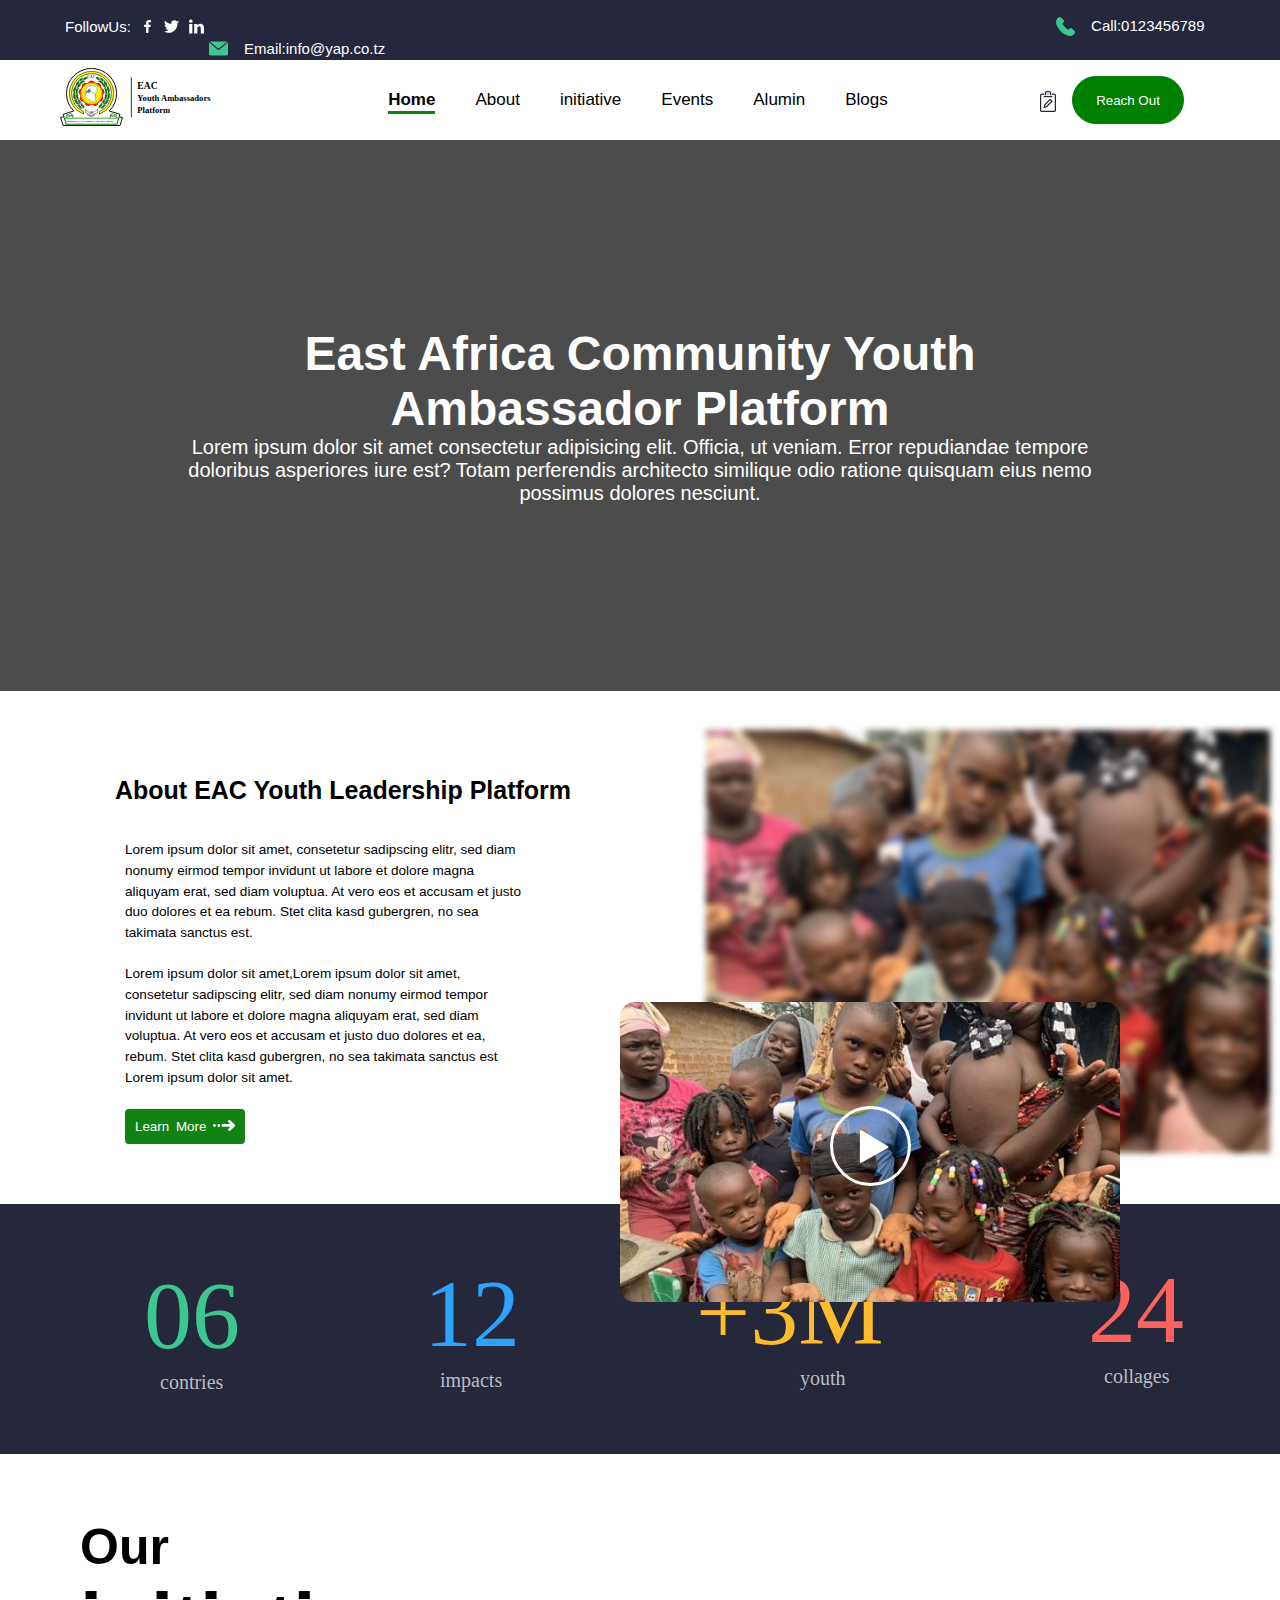
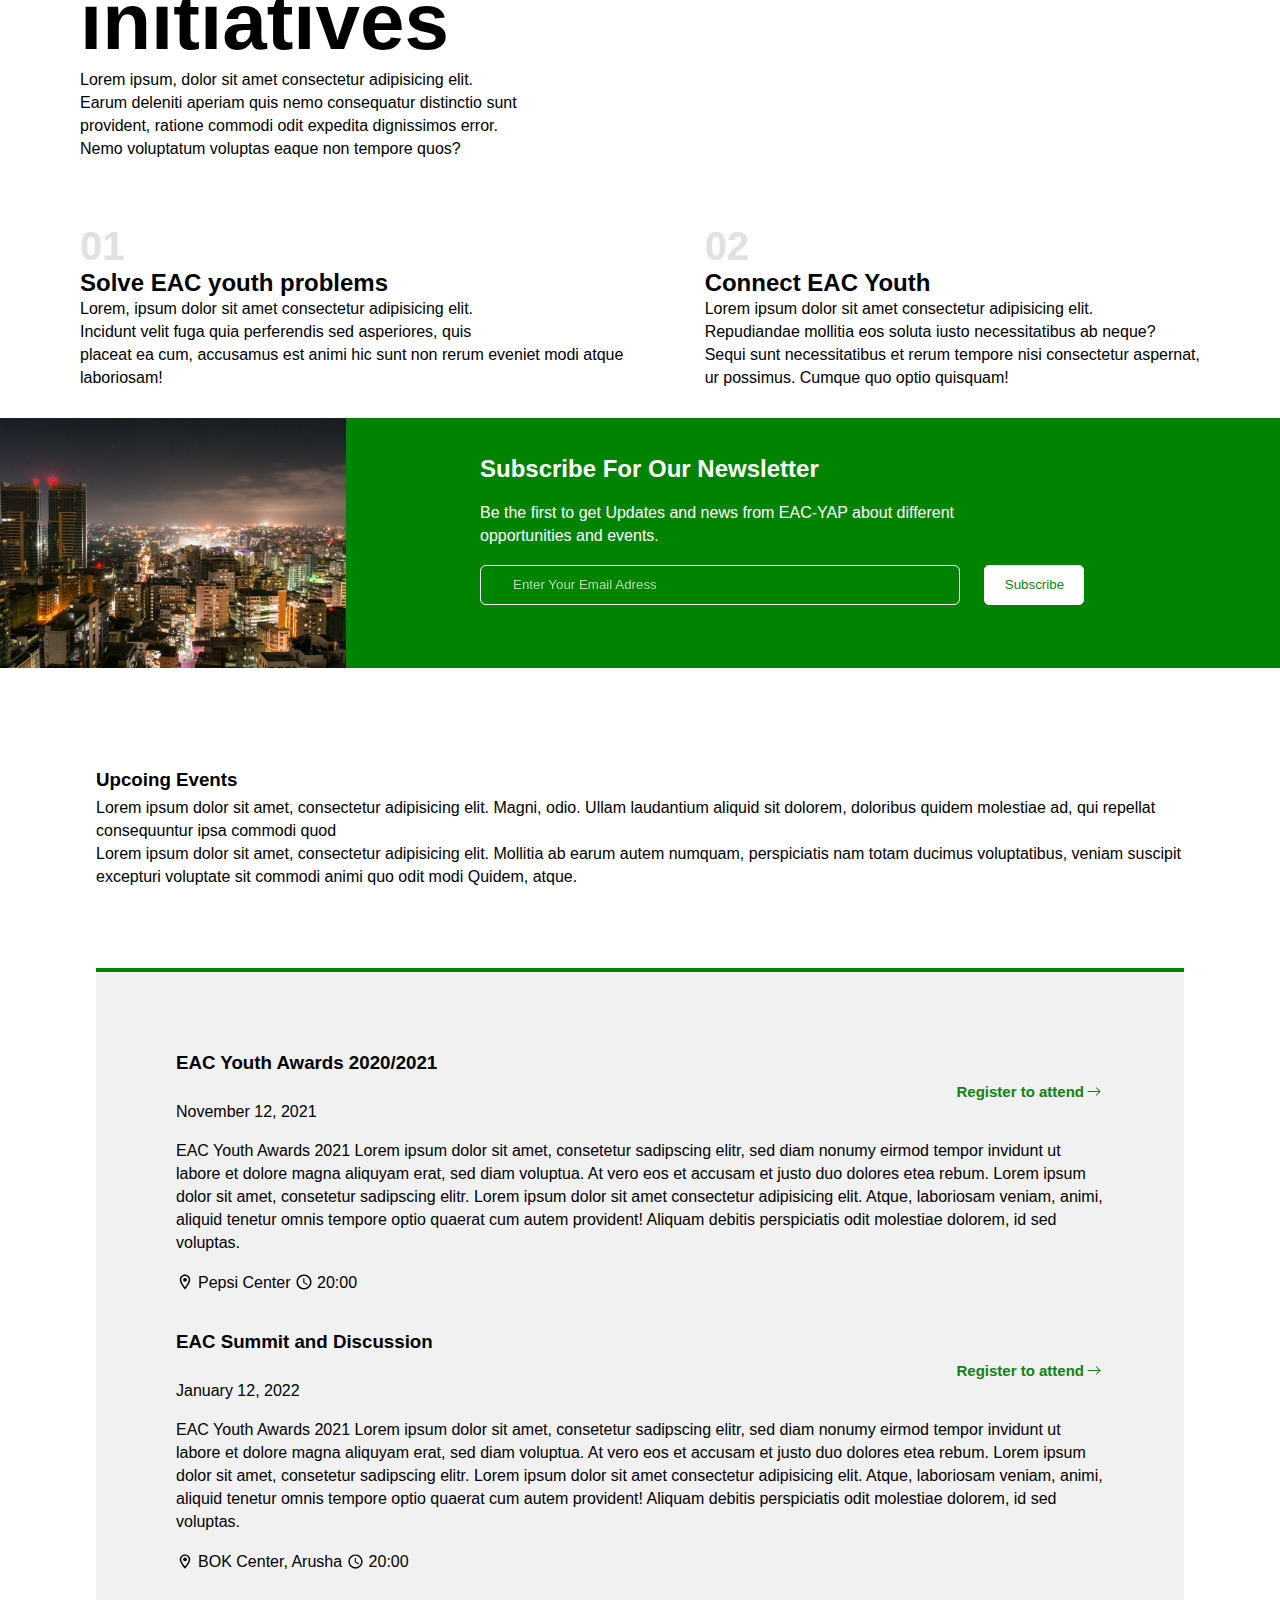
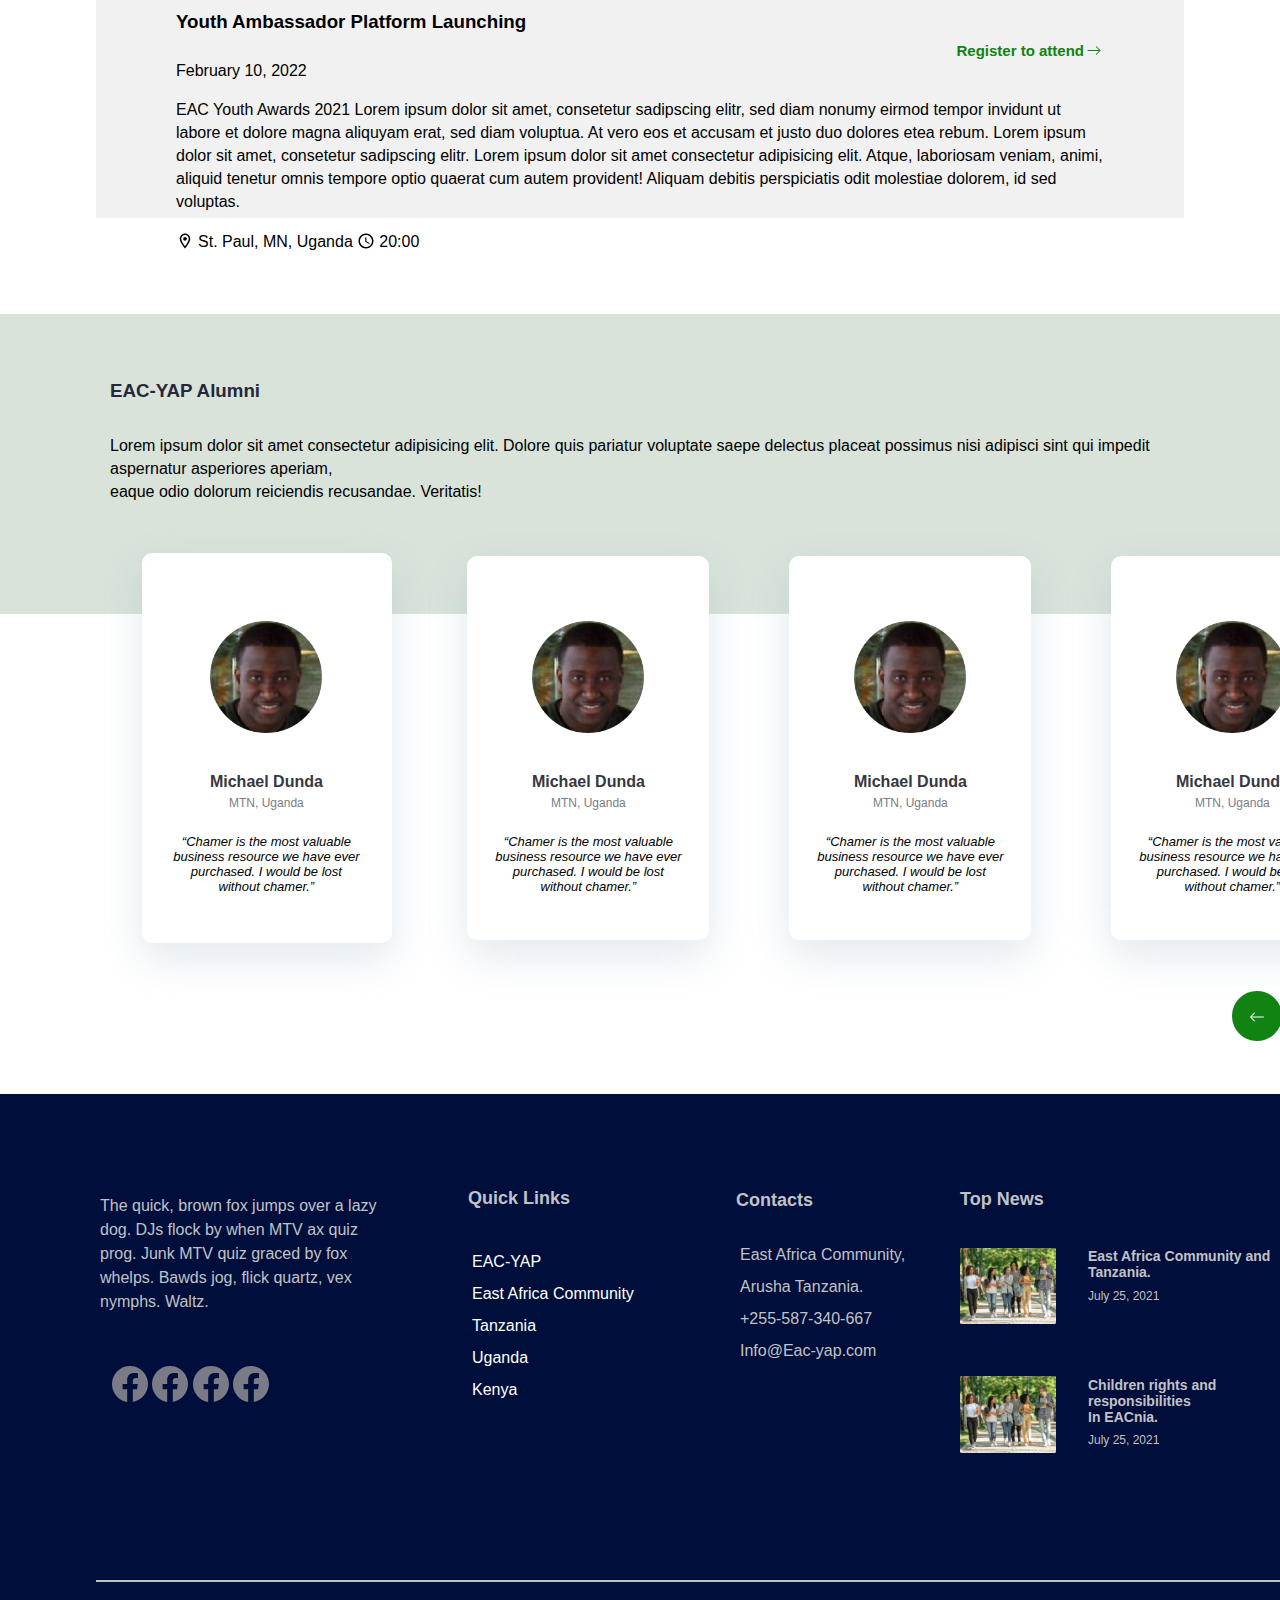
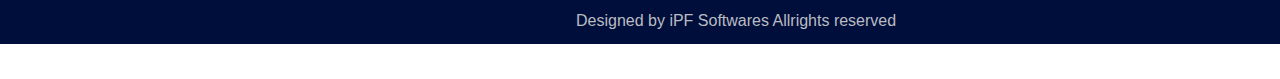
==== index.html @ 192b59fa "web feature updated" ====
<!DOCTYPE html>
<html lang="en">
<head>
    <meta charset="UTF-8">
    <meta http-equiv="X-UA-Compatible" content="IE=edge">
    <meta name="viewport" content="width=device-width, initial-scale=1.0">
    <link href="/YAP/reset.css">
    <link href="/YAP/utilities.css">
    <link rel="stylesheet" href="/index.css">
    <title>www.eac-yao.com</title>
</head>
<body>
    <section class="info-home">
    <nav class="top">
        <div class="top-info">
            <p class="topup" id="top1">FollowUs: <img src="/facebook-app-symbol.svg" class="fb" alt="facebookicon"> <img src="/Twitter copy 2.svg" class="icon" alt="twittericon"> <img src="/Linkedin copy 2.svg" class="icon"></p>
            <p class="topup" id="top"><img class="callicon" src="/Path 5.svg" alt="callicon">  Call:0123456789</p>
            <p class="topup" id="top2"><img class="emailicon" src="/Group 163066.svg" alt="emailicon"> Email:info@yap.co.tz</p>
        </div>
    </nav>
    <nav id="navbar">
        <div class="nav-logo"><a href="#logo"><img src="/logo.svg" class="hiddenlogo"></a></div>
        <ul class="hiddenmenu">
            <li id="lis" class="active100"><a href="#home">Home</a></li>
            <li id="lis"><a href="#about">About</a></li>
            <li id="lis"><a href="#initiative">initiative</a></li>
            <li id="lis"><a href="#Events">Events</a></li>
            <li id="lis"><a href="#aumin">Alumin</a></li>
            <li id="lis"><a href="#blogs">Blogs</a></li>
        </ul>
    </nav>
    <nav class="topnav">
            <a href="#logo"><img src="/logo.svg" class="logo"></a>
            <ul class="menu">
                <li id="li" class="active"><a href="#home">Home</a></li>
                <li id="li"><a href="#about">About</a></li>
                <li id="li"><a href="#initiative">initiative</a></li>
                <li id="li"><a href="#Events">Events</a></li>
                <li id="li"><a href="#aumin">Alumin</a></li>
                <li id="li"><a href="#blogs">Blogs</a></li>
            </ul>
        <div class="bookmark"><img class="booking" src="/bookmark.svg"><button type="button">Reach Out</button> </div>
    </nav> 
    <div class="header">
        <div class="banner">
            <div class="heading">
                <h2>East Africa Community Youth Ambassador Platform</h2>
                <p> Lorem ipsum dolor sit amet consectetur adipisicing elit. Officia, ut veniam. Error repudiandae tempore <br>doloribus asperiores iure est? Totam perferendis architecto similique odio ratione quisquam eius nemo possimus dolores nesciunt.</p>
            </div>
        </div>
    </div>
    <div class="picture">
       <div class="aboutpic"> <img  src="/famm.jpg"></div>
        <div class="videoimg">
            <div class="playicon"><img src="/play.svg"></div>
        </div>
    </div>
    <nav class="aboot">
        <h3>About EAC Youth Leadership Platform</h3>
        <p>Lorem ipsum dolor sit amet, consetetur sadipscing elitr, sed diam <br>
            nonumy eirmod tempor invidunt ut labore et dolore magna<br> 
            aliquyam erat, sed diam voluptua. At vero eos et accusam et justo <br>
            duo dolores et ea rebum. Stet clita kasd gubergren, no sea<br> 
            takimata sanctus est.</p> 
        <p>Lorem ipsum dolor sit amet,Lorem ipsum dolor sit amet,<br> 
            consetetur sadipscing elitr, sed diam nonumy eirmod tempor<br> 
            invidunt ut labore et dolore magna aliquyam erat, sed diam<br> 
            voluptua. At vero eos et accusam et justo duo dolores et ea,<br> 
            rebum. Stet clita kasd gubergren, no sea takimata sanctus est<br> 
            Lorem ipsum dolor sit amet.</p>
            <button class="learnbtn">Learn More <img  src="/next.svg" class="nextbtn"></button>
    </nav>
    <div class="middlednav"> 
        <div class="contentTab">
            <div class="content">
                <div class="content1">06
                <p>contries</p></div>
            </div>
                <div class="content">
                    <div class="content2">12
                    <p>impacts</p></div>
                </div>
                <div class="content">
                    <div class="content3">+3M
                    <p>youth</p></div>
                </div>
                <div class="content">
                    <div class="content4">24
                    <p>collages</p></div>
                </div>
        </div>
    </div>
    <div class="our-initiative">
        <div class="tittle">
            <h3>Our</h3>
            <h4>initiatives</h4>
            <p>Lorem ipsum, dolor sit amet consectetur adipisicing elit.<br> Earum deleniti aperiam quis nemo consequatur distinctio sunt<br> provident, ratione commodi odit expedita dignissimos error.<br> Nemo voluptatum voluptas eaque non tempore quos?</p>
        </div>
        <div class="type1">
            <h4>02</h4>
            <h5>Connect EAC Youth</h5>
            <p>Lorem ipsum dolor sit amet consectetur adipisicing elit.<br> Repudiandae mollitia eos soluta iusto necessitatibus ab neque?<br> Sequi sunt necessitatibus et rerum tempore nisi consectetur aspernat,<br>ur possimus. Cumque quo optio quisquam!</p>
        </div>
        <div class="type2">
            <h4>01</h4>
            <h5>Solve EAC youth problems</h5>
            <p>Lorem, ipsum dolor sit amet consectetur adipisicing elit.<br> Incidunt velit fuga quia perferendis sed asperiores, quis<br> placeat ea cum, accusamus est animi hic sunt non rerum eveniet modi atque<br> laboriosam!</p>
        </div>
    </div>
    <div class="sub">
        <div class="subimg">
            <img src="/city.png">
        </div>
        <div class="mainsub">
            <h2>Subscribe For Our Newsletter</h2><br>
            <p>Be the first to get Updates and news from EAC-YAP about different<br> opportunities and events.</p><br>
            <input type="text" placeholder="Enter Your Email Adress" style="color: white;" name="Email"></a>
            <button type="submit" placeholder="Subscribe">Subscribe</button>
        </div>
    </div>
    <div class="container">
        <div class="upcoming">
            <h3>Upcoing Events</h3>
            <p>Lorem ipsum dolor sit amet, consectetur adipisicing elit. Magni, odio. Ullam laudantium aliquid sit dolorem, doloribus quidem molestiae ad, qui repellat consequuntur ipsa commodi quod  <br> Lorem ipsum dolor sit amet, consectetur adipisicing elit. Mollitia ab earum autem numquam, perspiciatis nam totam ducimus voluptatibus, veniam suscipit excepturi voluptate sit commodi animi quo odit modi Quidem, atque. </p>
        </div>
        <div class="events">
            <div class="eventlist">
                <div class="list1">
                    <h3>EAC Youth Awards 2020/2021</h3>
                    <h2>Register to attend<svg id="next" xmlns="http://www.w3.org/2000/svg" width="20" height="15" fill="currentColor" class="bi bi-arrow-right" viewBox="0 0 16 16">
                        <path fill-rule="evenodd" d="M1 8a.5.5 0 0 1 .5-.5h11.793l-3.147-3.146a.5.5 0 0 1 .708-.708l4 4a.5.5 0 0 1 0 .708l-4 4a.5.5 0 0 1-.708-.708L13.293 8.5H1.5A.5.5 0 0 1 1 8z"/>
                      </svg></h2>
                    <p>November 12, 2021</p>
                    <p>EAC Youth Awards 2021 Lorem ipsum dolor sit amet, consetetur sadipscing elitr, sed diam nonumy eirmod tempor invidunt ut labore et dolore magna aliquyam erat, sed diam voluptua. At vero eos et accusam et justo duo dolores etea rebum. Lorem ipsum dolor sit amet, consetetur sadipscing elitr.
                        Lorem ipsum dolor sit amet consectetur adipisicing elit. Atque, laboriosam veniam, animi, aliquid tenetur omnis tempore optio quaerat cum autem provident! Aliquam debitis perspiciatis odit molestiae dolorem, id sed voluptas.
                    </p>
                    <div class="place">
                        <img src="/location.svg">  Pepsi Center <img src="/time.svg">  20:00
                </div>
             </div>
                    <div class="list1">
                        <h3>EAC Summit and Discussion</h3>
                        <h2>Register to attend<svg id="next" xmlns="http://www.w3.org/2000/svg" width="20" height="15" fill="currentColor" class="bi bi-arrow-right" viewBox="0 0 16 16">
                            <path fill-rule="evenodd" d="M1 8a.5.5 0 0 1 .5-.5h11.793l-3.147-3.146a.5.5 0 0 1 .708-.708l4 4a.5.5 0 0 1 0 .708l-4 4a.5.5 0 0 1-.708-.708L13.293 8.5H1.5A.5.5 0 0 1 1 8z"/>
                        </svg></h2>
                        <p>January 12, 2022</p>
                        <p>EAC Youth Awards 2021 Lorem ipsum dolor sit amet, consetetur sadipscing elitr, sed diam nonumy eirmod tempor invidunt ut labore et dolore magna aliquyam erat, sed diam voluptua. At vero eos et accusam et justo duo dolores etea rebum. Lorem ipsum dolor sit amet, consetetur sadipscing elitr.
                            Lorem ipsum dolor sit amet consectetur adipisicing elit. Atque, laboriosam veniam, animi, aliquid tenetur omnis tempore optio quaerat cum autem provident! Aliquam debitis perspiciatis odit molestiae dolorem, id sed voluptas.
                        </p>
                        <div class="place">
                            <img src="/location.svg">  BOK Center, Arusha <img src="/time.svg">  20:00
                    </div>
                </div>
                <div class="list1">
                    <h3>Youth Ambassador Platform Launching </h3>
                    <h2>Register to attend<svg id="next" xmlns="http://www.w3.org/2000/svg" width="20" height="15" fill="currentColor" class="bi bi-arrow-right" viewBox="0 0 16 16">
                        <path fill-rule="evenodd" d="M1 8a.5.5 0 0 1 .5-.5h11.793l-3.147-3.146a.5.5 0 0 1 .708-.708l4 4a.5.5 0 0 1 0 .708l-4 4a.5.5 0 0 1-.708-.708L13.293 8.5H1.5A.5.5 0 0 1 1 8z"/>
                      </svg></h2>
                    <p>February 10, 2022</p>
                    <p>EAC Youth Awards 2021 Lorem ipsum dolor sit amet, consetetur sadipscing elitr, sed diam nonumy eirmod tempor invidunt ut labore et dolore magna aliquyam erat, sed diam voluptua. At vero eos et accusam et justo duo dolores etea rebum. Lorem ipsum dolor sit amet, consetetur sadipscing elitr.
                        Lorem ipsum dolor sit amet consectetur adipisicing elit. Atque, laboriosam veniam, animi, aliquid tenetur omnis tempore optio quaerat cum autem provident! Aliquam debitis perspiciatis odit molestiae dolorem, id sed voluptas.
                    </p>
                    <div class="place">
                        <img src="/location.svg">  St. Paul, MN, Uganda <img src="/time.svg">  20:00
                </div>
             </div>
            </div>
        </div>
    </div>
    <div class="alumni">
        <div class="alumindel">
            <h3>EAC-YAP Alumni</h3>
            <p>Lorem ipsum dolor sit amet consectetur adipisicing elit. Dolore quis pariatur voluptate saepe delectus placeat possimus nisi adipisci sint qui impedit aspernatur asperiores aperiam,<br> eaque odio dolorum reiciendis recusandae. Veritatis!</p>
        </div>
        <div class="alumnicont">
            <div class="contact">
                <div class="contact1">
                    <img src="/Mask@2x.png">
                    <h2>Michael Dunda</h2>
                    <h1>MTN, Uganda</h1>
                    <p>“Chamer is the most valuable<br> business resource we have ever<br> purchased. I would be lost<br> without chamer.” </p>
                </div>
                <div class="contact2">
                    <img src="/Mask@2x.png">
                    <h2>Michael Dunda</h2>
                    <h1>MTN, Uganda</h1>
                    <p>“Chamer is the most valuable<br> business resource we have ever<br> purchased. I would be lost<br> without chamer.” </p>
                </div>
                <div class="contact3">
                    <img src="/Mask@2x.png">
                    <h2>Michael Dunda</h2>
                    <h1>MTN, Uganda</h1>
                    <p>“Chamer is the most valuable<br> business resource we have ever<br> purchased. I would be lost<br> without chamer.” </p>
                </div>
                <div class="contact3">
                    <img src="/Mask@2x.png">
                    <h2>Michael Dunda</h2>
                    <h1>MTN, Uganda</h1>
                    <p>“Chamer is the most valuable<br> business resource we have ever<br> purchased. I would be lost<br> without chamer.” </p>
                </div>
            </div>
            <div class="otherpage"> <svg id="arrow" xmlns="http://www.w3.org/2000/svg" width="20" height="15" fill="white" class="bi bi-arrow-right" viewBox="0 0 16 16">
                <path fill-rule="evenodd" d="M1 8a.5.5 0 0 1 .5-.5h11.793l-3.147-3.146a.5.5 0 0 1 .708-.708l4 4a.5.5 0 0 1 0 .708l-4 4a.5.5 0 0 1-.708-.708L13.293 8.5H1.5A.5.5 0 0 1 1 8z"/>
              </svg> </div>
            <div class="otherpage1"><svg id="arrow" xmlns="http://www.w3.org/2000/svg" width="20" height="16" fill="white" class="bi bi-arrow-left" viewBox="0 0 16 16">
                <path fill-rule="evenodd" d="M15 8a.5.5 0 0 0-.5-.5H2.707l3.147-3.146a.5.5 0 1 0-.708-.708l-4 4a.5.5 0 0 0 0 .708l4 4a.5.5 0 0 0 .708-.708L2.707 8.5H14.5A.5.5 0 0 0 15 8z"/>
              </svg></div>
        </div>
    </div>
    <div class="footer">
        <p>The quick, brown fox jumps over a lazy<br> dog. DJs flock by when MTV ax quiz<br> prog. Junk MTV quiz graced by fox<br> whelps. Bawds jog, flick quartz, vex<br> nymphs. Waltz.</p>
            <div id="fbicon"> 
                <svg xmlns="http://www.w3.org/2000/svg" width="36" height="36" fill="#7B7B88" class="bi bi-facebook" viewBox="0 0 16 16">
                    <path d="M16 8.049c0-4.446-3.582-8.05-8-8.05C3.58 0-.002 3.603-.002 8.05c0 4.017 2.926 7.347 6.75 7.951v-5.625h-2.03V8.05H6.75V6.275c0-2.017 1.195-3.131 3.022-3.131.876 0 1.791.157 1.791.157v1.98h-1.009c-.993 0-1.303.621-1.303 1.258v1.51h2.218l-.354 2.326H9.25V16c3.824-.604 6.75-3.934 6.75-7.951z"/>
                </svg>  
                <svg xmlns="http://www.w3.org/2000/svg" width="36" height="36" fill="#7B7B88" class="bi bi-facebook" viewBox="0 0 16 16">
                    <path d="M16 8.049c0-4.446-3.582-8.05-8-8.05C3.58 0-.002 3.603-.002 8.05c0 4.017 2.926 7.347 6.75 7.951v-5.625h-2.03V8.05H6.75V6.275c0-2.017 1.195-3.131 3.022-3.131.876 0 1.791.157 1.791.157v1.98h-1.009c-.993 0-1.303.621-1.303 1.258v1.51h2.218l-.354 2.326H9.25V16c3.824-.604 6.75-3.934 6.75-7.951z"/>
                </svg>   
                <svg xmlns="http://www.w3.org/2000/svg" width="36" height="36" fill="#7B7B88" class="bi bi-facebook" viewBox="0 0 16 16">
                    <path d="M16 8.049c0-4.446-3.582-8.05-8-8.05C3.58 0-.002 3.603-.002 8.05c0 4.017 2.926 7.347 6.75 7.951v-5.625h-2.03V8.05H6.75V6.275c0-2.017 1.195-3.131 3.022-3.131.876 0 1.791.157 1.791.157v1.98h-1.009c-.993 0-1.303.621-1.303 1.258v1.51h2.218l-.354 2.326H9.25V16c3.824-.604 6.75-3.934 6.75-7.951z"/>
                </svg>   
                <svg xmlns="http://www.w3.org/2000/svg" width="36" height="36" fill="#7B7B88" class="bi bi-facebook" viewBox="0 0 16 16">
                    <path d="M16 8.049c0-4.446-3.582-8.05-8-8.05C3.58 0-.002 3.603-.002 8.05c0 4.017 2.926 7.347 6.75 7.951v-5.625h-2.03V8.05H6.75V6.275c0-2.017 1.195-3.131 3.022-3.131.876 0 1.791.157 1.791.157v1.98h-1.009c-.993 0-1.303.621-1.303 1.258v1.51h2.218l-.354 2.326H9.25V16c3.824-.604 6.75-3.934 6.75-7.951z"/>
                </svg>
          </div>
          <div class="links">
              <p>Quick Links</p>
                <ul class="quicklinks">
                    <li class="tanet"><a href="#EAC">EAC-YAP</a></li>
                    <li class="tanet"><a href="#EastAfrica">East Africa Community</a></li>
                    <li class="tanet"><a href="#tanzania">Tanzania</a></li>
                    <li class="tanet"><a href="#uganga">Uganda</a></li>
                    <li class="tanet"><a href="#kenya">Kenya</a></li>
                </ul>
          </div>
          <div class="contactsinfo">
              <h2>Contacts</h2>
              <p>East Africa Community, <br>Arusha Tanzania.<br>
                +255-587-340-667<br>Info@Eac-yap.com</p>
          </div>
          <div class="news">
              <h1>Top News</h1>
              <img class="img1" src="/groupppl.png">
              <h2>East Africa Community and<br> Tanzania.</h2>
              <p>July 25, 2021</p>
                <img class="img2" src="/groupppl.png">
              <h4>Children rights and responsibilities<br> In EACnia.</h4>
              <h6>July 25, 2021</h6>
          </div>
    </div>
</section>
<footer>
    <div class="End-Footer">
        <p>Designed by iPF Softwares Allrights reserved</p>
    </div>
</footer>
<script>
    // When the user scrolls down 20px from the top of the document, slide down the navbar
    window.onscroll = function() {scrollFunction()};
    
    function scrollFunction() {
      if (document.body.scrollTop > 20 || document.documentElement.scrollTop > 20) {
        document.getElementById("navbar").style.top = "0";
      } else {
        document.getElementById("navbar").style.top = "-100px";
      }
    }
    </script>
</body>
</html>
---- index.css ----
*{
    margin: 0;
    padding: 0;
    box-sizing: border-box;
}
nav.top{
    color: #fefeff;
    width: 100%;
    height: 60px;
    top: auto;
    left: auto;
    opacity: 1;
    border: 1px solid #25273B;
    background-color: hsl(235, 23%, 19%);
    padding-top:1rem;
    position:relative;
}
.topup {
    position: relative;
    display: inline-flex;
    padding-left: 4rem;
}
.callicon{
    position: relative;
    padding-right: 1rem;
}
.emailicon{
    position: relative;
    padding-right: 1rem;
}
p#top{
    position: relative;
    padding-left: 42rem;
    left: 11rem;
    font-size: 15px;
    font-family: "Open-sans" , sans-serif;
}
p#top1{
    font-family: "Open-sans" , sans-serif;
   font-size: 15px;
   bottom: 4px;
}
p#top2{
    padding-left: 13rem;
    font-family: "Open-sans" , sans-serif;
    font-size: 15px;
}
.fb{
    position: relative;
    margin-left: 10px;
    width: 13px;
}
.icon{
    position: relative;
    margin-left: 10px;
    width: 15px;
}
.bookmark{
    float: right;
    position: relative;
    padding-right:4rem;
    bottom: 1.5rem;
}
.booking{
    position: relative;
    width: 16px;
    right: 3rem;
    top: 0.8rem;
}
.bookmark button{
    background-color: green;
    border: 1px solid green;
    width: 7rem;
    height: 3rem;
    position: relative;
    border-radius: 5rem;
    color: white;
    top:5px;
    right: 2rem;
}
.topnav{
    background-color: #ffffff;
    color: #333;
    overflow: hidden;
    width: 100%;
    height: 80px;
    position: relative ;
}
#li {
    display: inline;
    margin: 10px;
}
.menu {
    text-align: center;
    word-spacing: 1rem;
    padding-right: 14rem;
    height: 5px;
    margin-top: 30px;
}
.topnav a{
    color: black;
    text-decoration: none;
    font-size: 17px;
    font-family: "Open-sans" , sans-serif;
    position: relative;
}
.active{
    position: relative;
    display: inline-block;
    color: #25273B;
    opacity: 100%;
    font-weight: bolder;
}
.active :hover{
    color: #0f8114;
}
.active::after{
    content: "";
    position: absolute;
    left: 0;
    bottom: -6px;
    width: 100%;
    height: 3px;
   background-color: #0f8114;
}
.famphoto h1{
    text-align: center;
    font-weight: 700;
    color: white;
    padding-top: 10rem;
    font-size: 3rem;
    margin-top: 0px;
    font-family: "Open-sans" , sans-serif;
}
.famphoto p{
    text-align: center;
    color: white;
    font-size: 20px;
    font-family: "Open-sans" , sans-serif;
}
.logo
{
    width: 220px;
    float: left;
    padding-left: 60px;
    margin-top: 8px;
}
.aboot {
    width: 50%;
    padding: 50px;
    margin-left: 65px;
    background-color: #ffffff;
    font-family:"Open-sans", sans-serif;
    font-weight: lighter;
}
.aboot h3{
    font-size: 25px;
    line-height: 5rem;
}
.aboot p{
    font-size: 13.6px;
    padding: 10px;
    line-height: 1.3rem;
}
.picture{
    margin: 10px;
}
.aboutpic{
    position: relative;
    filter: blur(8px);
    -webkit-filter: blur(3px);
    background-repeat: no-repeat;
    padding-top: 1.9rem;
    float: right;
}
.videoimg{
    background-image: url(/famm.jpg);
    background-size: cover;
    background-color: #033C04 0% 0% no-repeat padding-box;
    border-radius: 15px;
    opacity: 1;
    width: 500px;
    height: 300px;
    position: absolute;
    left: 68%;
    top: 128%;
    z-index: 10;
    transform: translate(-50%, -50%);
}
.playicon{
    z-index: 10;
    text-align: center;
    padding-top: 6.5rem;
    opacity: 3;
}
.learnbtn{
    background-color: #108312;
    border-radius: 4px;     
    color: white;
    border: 10px solid #108312;
    word-spacing: 0.2rem;
    margin: 10px;
}
.nextbtn{
    font-size:10px;
}
.header{
    background-image: url("/background.jpg");
    background-size: cover;
    background-position: center;
    background-repeat: no-repeat;
    height: 550px;
}
.banner{
    opacity: 1;
    padding: 136px ;
    background: rgb(0 0 0 / 70%)
}
.heading{
    text-align: center;
    font-family: "Open-sans", sans-serif;
    opacity: 1;
    margin: 50px;
}
.heading h2{
    font-size: 3rem;
    color: #ffffff;
}
.heading p{
    font-size: 20px;
    color: #ffffff;
}
.middlednav{
    width: 100%;
    height: 250px;
    background-color: #25273B;
}
.contentTab{
    display: inline;
}
.content{
    display: inline;
    position: relative;
    overflow: hidden;
    text-overflow: ellipsis;
    white-space: nowrap;
}
.content1 {
    font-size: 6rem;
    display: inline;
    padding-left: 9rem;
    padding-top: 50rem;  
    color: #3CC790;
    position: relative;
    top: 3.5rem;
}
.content1 p{
    font-size: 20px;
    padding-left:10rem;
    color: #BABCC2;
}
.content2 {
    width: auto;
    padding-left: 26.5rem;
    font-size: 6rem;
    color: #2EA3FC;
    position: relative;
    bottom: 5rem;
}
.content2 p{
    color: #BABCC2;
    font-size: 20px;
    padding-left: 1rem;
}
.content3 {
    bottom: 13.5rem;
    padding-left: 43.5rem;
    font-size: 6rem;
    color: #FEBC2C;
    position: relative;
}
.content3 p {
    color: #BABCC2;
    font-size: 20px;
    padding-left: 6.5rem;
}
.content4{
    color: #FC635D;
    padding-left: 68rem;
    font-size: 6rem;
    position: relative;
    bottom: 22rem;
}
.content4 p{
    color: #BABCC2;
    font-size: 20px;
    padding-left: 1rem;
}
.our-initiative{
    padding-top: 4rem;
    width: 100%;
    height: 500px;
    background-color: #ffffff;
}
.tittle{
    font-family: "Open-sana", sans-serif;
    padding-left: 5rem;
}
.tittle h3{
    font-size: 50px;
}
.tittle p{
    padding: 0;
    margin: 0;
    padding-top: 0rem;
    line-height: 23px;
}
.tittle h4{
    font-size: 5rem;
}
.type1{
    font-family: "Open-sans",sans-serif;
    float: right;
    padding-right: 5rem;
    padding-top: 4rem;
}
.type1 p{
    line-height: 23px;
}
.type1 h4{
    font-size: 2.5rem;
    color: #E1E1E1;
}
.type1 h5{
    font-weight: bolder;
    font-size: 1.5rem;
}
.type2{
    padding-left: 5rem;
    font-family: "Open-sans",sans-serif;
    padding-top: 2rem;
    padding-bottom: 2rem;
}
.type2 p{
    line-height: 23px;
}
.type2 h4{
    font-size: 2.5rem;
    padding-top: 2rem;
    color: #E1E1E1;
}
.type2 h5{
    font-weight: bolder;
    font-size: 1.5rem;
}
.sub{
    margin-top: 4rem;
    width: 100%;
    height: 250px;
    background-color: #008300;
}
.subimg{
    background-position: left;
    background-repeat: no-repeat;
    background-size: cover;
    height: 05px;
}
.subimg img{
    height: 250px;
}
.mainsub{
    padding-top: 2rem;
    padding-left: 30rem;
    font-family: "Open-sans" ,sans-serif;
    color: white;
}
.mainsub input{
    height: 40px;
    width: 480px;
    border:1px solid white;
    border-radius: 6px;
    color: white;
    background-color: transparent;
    text-decoration: white;
    padding-left: 2rem;
}
.mainsub button{
    height: 40px;
    width: 100px;
    bottom: 10px;
    color:#108312;
    background-color: white;
    border: 0.1px solid white;
    border-radius: 5px;
    margin-left: 20px;
}
.mainsub p{
    line-height: 23px;
}
::placeholder{
    color:white;
    opacity: 0.7;
}
.container{
    margin: 6rem;
    font-family: "open-sans", sans-serif ;
}
.upcoming h3{
    line-height: 2rem;
}
.upcoming p{
    line-height: 23px;
}
.events{
    height: 850px;
    background-color: #F1F1F1;
    margin-top: 5rem;
    border-top:4px solid #008300;
    font-family: "open-sans", sans-serif ;
}
.eventlist{
    margin: 5rem;
}
.list1{
    margin-top: 2.5rem;
    padding: 0;
}
.list1 h3{
    padding-bottom:0.5rem ;
}
.list1 h2{
    color:#108312;
    text-align: right;
    font-weight: 10px;
    font-size: 15px;
}
.list1 p{
    padding-bottom: 1rem;
    line-height: 23px;
}
.place{
    font-family: "open-sans", sans-serif ;
}
.place img{
    width: 1.1rem;
    top:0.2rem;
    position: relative;
}
#next{
    position: relative;
    top: 2px;
}
.alumni{
    width: 100%;
    height: 300px;
    background-color: #4d7a4e36;
    font-family: "Open-sans", sans-serif;
}
.alumindel{
    padding: 50px;
}
.alumindel h3{
    padding-left: 60px;
    color: #25273B;
    padding-top: 1rem;
    padding-bottom: 2rem;
}
.alumindel p{
    padding-left: 60px;
    line-height: 23px;
}
.alumnicont{
    margin-left: 6.9rem;
    position: relative;
    display: inline;
}
.contact{
    position: relative;
    display: inline-flex;
    border: 3px solid #ffffff;
    width: 250px;
    height: 390px;
    margin-left: 2rem;
    background-color: #ffffff;
    box-shadow: #333;
    background: var(--unnamed-color-ffffff) 0% 0% no-repeat padding-box;
    background: #FFFFFF 0% 0% no-repeat padding-box;
    box-shadow: 0px 16px 40px #7090B033;
    border-radius: 10px;opacity: 1;
}

.contact1 img{
    position: relative;
    width: 7rem;
    margin: 65px;
}
.contact1 h2{
    position: relative;
    font-size: 16px;
    text-align: center;
    bottom: 29px;
    color: #373742;
}
.contact1 h1{
    position: relative;
    font-size: 12px;
    text-align: center;
    bottom: 1.5rem;
    font-weight: lighter;
    color: #7B7B88;
}
.contact1 p{
    position: relative;
    font-style: italic;
    font-size: 13px;
    text-align: center;
}
.contact2 img{
    position: relative;
    width: 7rem;
    margin: 65px;
}
.contact2{
    background: var(--unnamed-color-ffffff) 0% 0% no-repeat padding-box;
    background: #FFFFFF 0% 0% no-repeat padding-box;
    box-shadow: 0px 16px 40px #7090B033;
    border-radius: 10px;opacity: 1;
    margin-left: 5rem;
}
.contact2 h2{
    position: relative;
    font-size: 16px;
    text-align: center;
    bottom: 29px;
    color: #373742;
}
.contact2 h1{
    position: relative;
    font-size: 12px;
    text-align: center;
    bottom: 1.5rem;
    font-weight: lighter;
    color: #7B7B88;
}
.contact2 p{
    position: relative;
    font-style: italic;
    font-size: 13px;
    text-align: center;
}
.contact3{
    background: var(--unnamed-color-ffffff) 0% 0% no-repeat padding-box;
    background: #FFFFFF 0% 0% no-repeat padding-box;
    box-shadow: 0px 16px 40px #7090B033;
    border-radius: 10px;opacity: 1;
    margin-left: 5rem;
}
.contact3 img{
    position: relative;
    width: 7rem;
    margin: 65px;
}
.contact3 h2{
    position: relative;
    font-size: 16px;
    text-align: center;
    bottom: 29px;
    color: #373742;
}
.contact3 h1{
    position: relative;
    font-size: 12px;
    text-align: center;
    bottom: 1.5rem;
    font-weight: lighter;
    color: #7B7B88;
}
.contact3 p{
    position: relative;
    font-style: italic;
    font-size: 13px;
    text-align: center;
}
.contact4{
    background: var(--unnamed-color-ffffff) 0% 0% no-repeat padding-box;
    background: #FFFFFF 0% 0% no-repeat padding-box;
    box-shadow: 0px 16px 40px #7090B033;
    border-radius: 10px;opacity: 1;
    margin-left: 5rem;
}
.contact4 img{
    position: relative;
    width: 7rem;
    margin: 65px;
}
.contact4 h2{
    position: relative;
    font-size: 16px;
    text-align: center;
    bottom: 29px;
    color: #373742;
}
.contact4 h1{
    position: relative;
    font-size: 12px;
    text-align: center;
    bottom: 1.5rem;
    font-weight: lighter;
    color: #7B7B88;
}
.contact3 p{
    position: relative;
    font-style: italic;
    font-size: 13px;
    text-align: center;
}
.otherpage{
    margin: auto;
    padding: auto;
    position: relative;
    border-radius: 50%;
    border: 25px solid #108312;
    width: 10px;
    height: 10px;
    margin-top: 3rem;
    margin-left: 81rem;
}
#arrow {
    position: relative;
    right: 10px;
    bottom: 7px;
}
.otherpage1{
    position: relative;
    border-radius: 50%;
    border: 25px solid #108312;
    width: 10px;
    height: 10px;
    bottom: 3.1rem;
    margin-left: 77rem;
}
.footer{
    position: relative;
    width: 100%;
    height: 550px;
    background-color:#000E3B;
    color: #C1C2C5;
    top: 30rem;
    font-family: "Open-sans" , sans-serif;
}
.footer p{
    padding: 100px;
    line-height: 1.5rem;
}
.fbicon{
    position: relative;
    border-radius: 50%;
    border: 25px solid #C1C2C5;
    width: 10px;
    height: 10px;
}
#fbicon {
    position: relative;
    margin-left: 7rem;
    bottom: 3rem;
}
.links{
    position: relative;
    padding-left: 23rem;
    bottom: 23rem;
}
.links p{
    font-weight: bolder;
    font-size: 18px;
}
.quicklinks{
    position: relative;
    padding-left: 6.5rem;
    bottom: 4rem;
    line-height: 2rem;
    text-decoration: none;
    color: white;
    list-style: none;
}
.quicklinks a{
    text-decoration: none;
    color: white;
}
.contactsinfo{
    position: relative;
    padding-left: 40rem;
    bottom: 0;
    bottom: 40.5rem;
}
.contactsinfo h2{
    position: relative;
    padding-left: 6rem;
    font-size: 18px;
}
.contactsinfo p{
    position: relative;
    line-height: 2rem;
    bottom: 4.5rem;
}
.news{
    position: relative;
    bottom: 63rem;
    padding-left: 60rem;
}
.news h2{
    position: relative;
    font-weight: bold;
    font-size: 14px;
    padding-left: 8rem;
    bottom: 2rem;
}
.news h1{
    position: relative;
    font-size: 18px;
    top:10px;
}
.news p{
    position: relative;
    padding-left: 8rem;
    bottom: 8rem;
    font-size: 12px;
}
.news h4{
    position: relative;
    bottom: 15rem;
    padding-left: 8rem;
    font-size: 14px;
}
.news h6{
    position: relative;
    bottom: 14.5rem;
    padding-left: 8rem;
    font-weight: lighter;
    font-size: 12px;
}
.img1 {
    position: relative;
    width: 6rem;
    top: 3rem;
}
.img2{
    position: relative;
    width: 6rem;
    bottom: 10rem;
}
.End-Footer{
    margin-top: 28rem;
    position: relative;
    color: #BABCC2;
    font-family: "Open sans",sans-serif;
}
.End-Footer p{
    position: relative;
    margin-left: 36rem;
}
.End-Footer::before{
    content: "";
    position: absolute;
    bottom: 3rem;
    width: 80rem;
    height: 2px;
    margin-left: 6rem;
   background-color: #C1C2C5;
}

#navbar {
    background-color: #ffffff;
    position: fixed;
    top: -100px;
    width: 100%;
    height: 70px;
    transition: top 0.3s;
    padding: 4px;
    font-family: "work sans", sans-serif;
  }

  #navbar ul{
    position: relative;
    text-align: right;
    margin-right: 3rem;
    bottom: 2.7rem;
  }
  
  #navbar a {
    position: relative;
    display: inline-flex;
    text-decoration: none;
    font-size: 17px;
    color: black;
  }

  #lis {
    display: inline;
    padding-right: 1.5rem;
}
  .hiddenlogo{
    position: relative;
    width: 220px;
    padding-left: 60px;
}
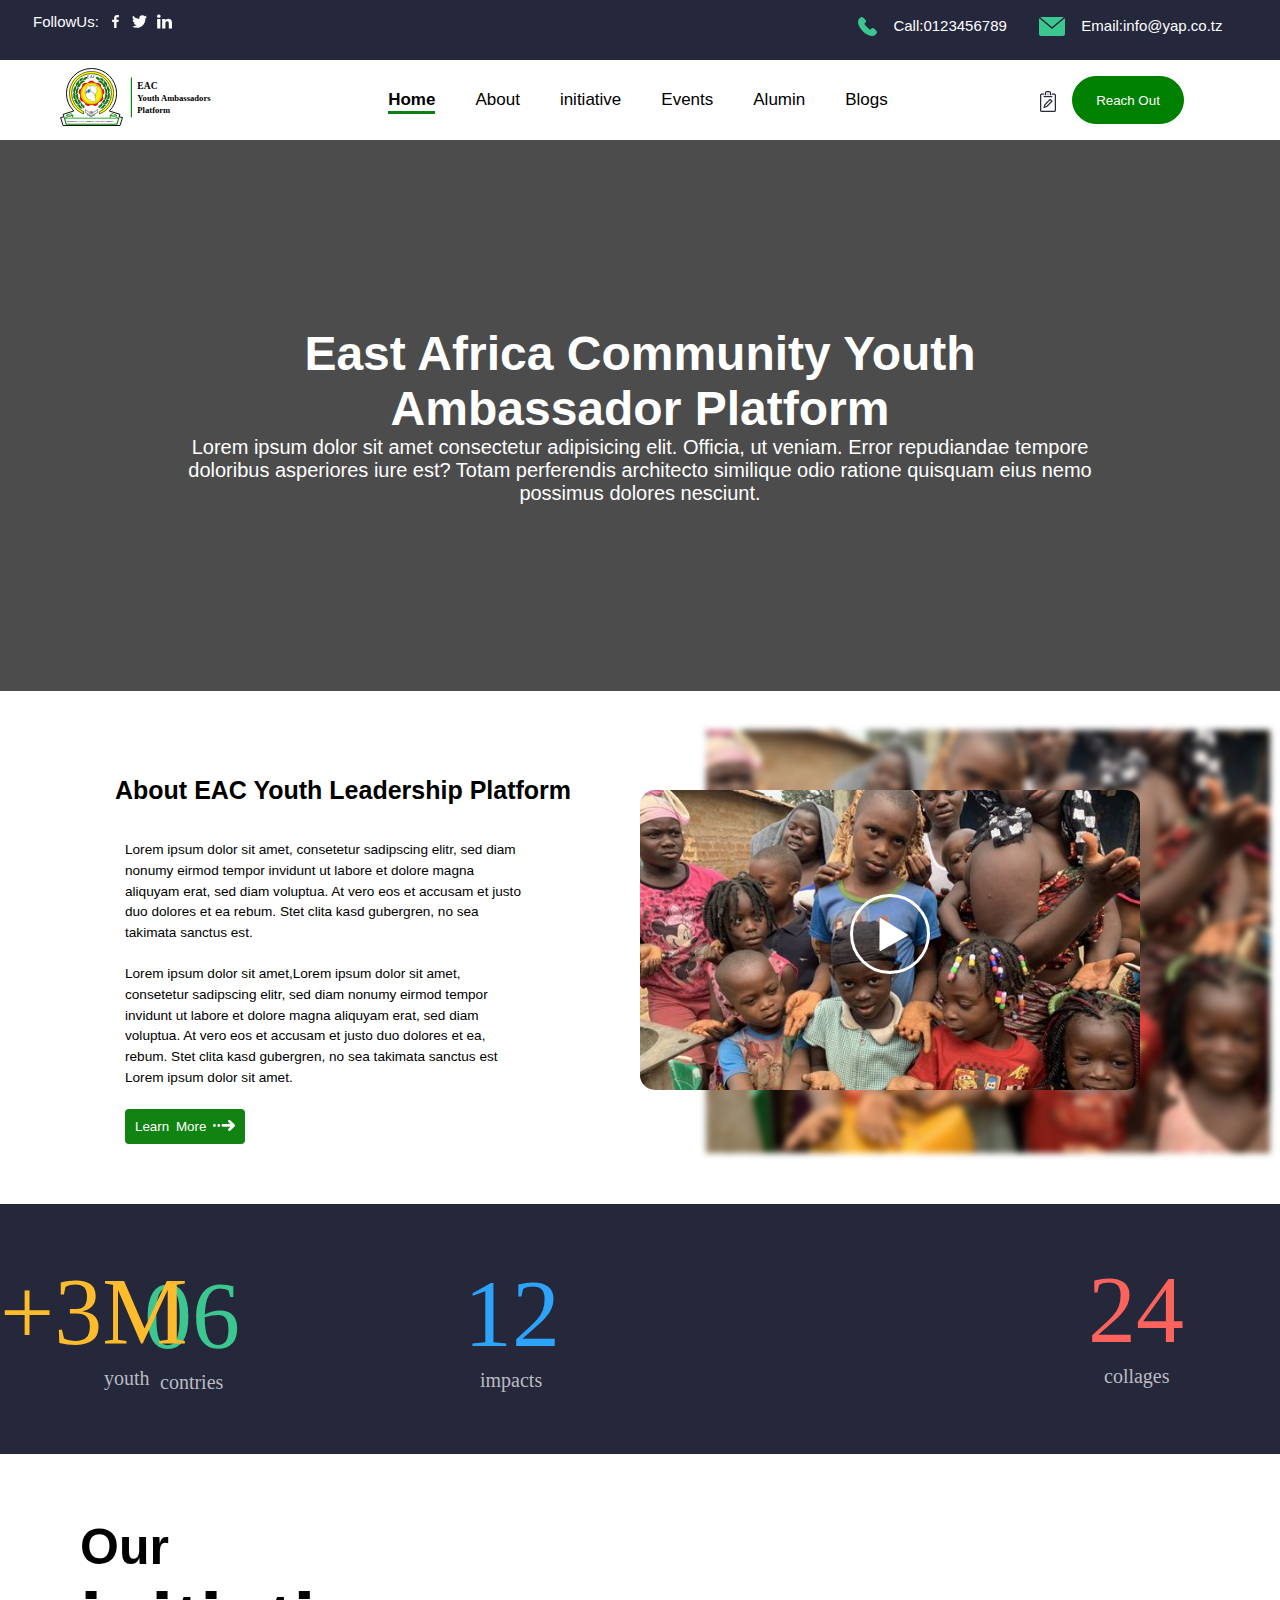
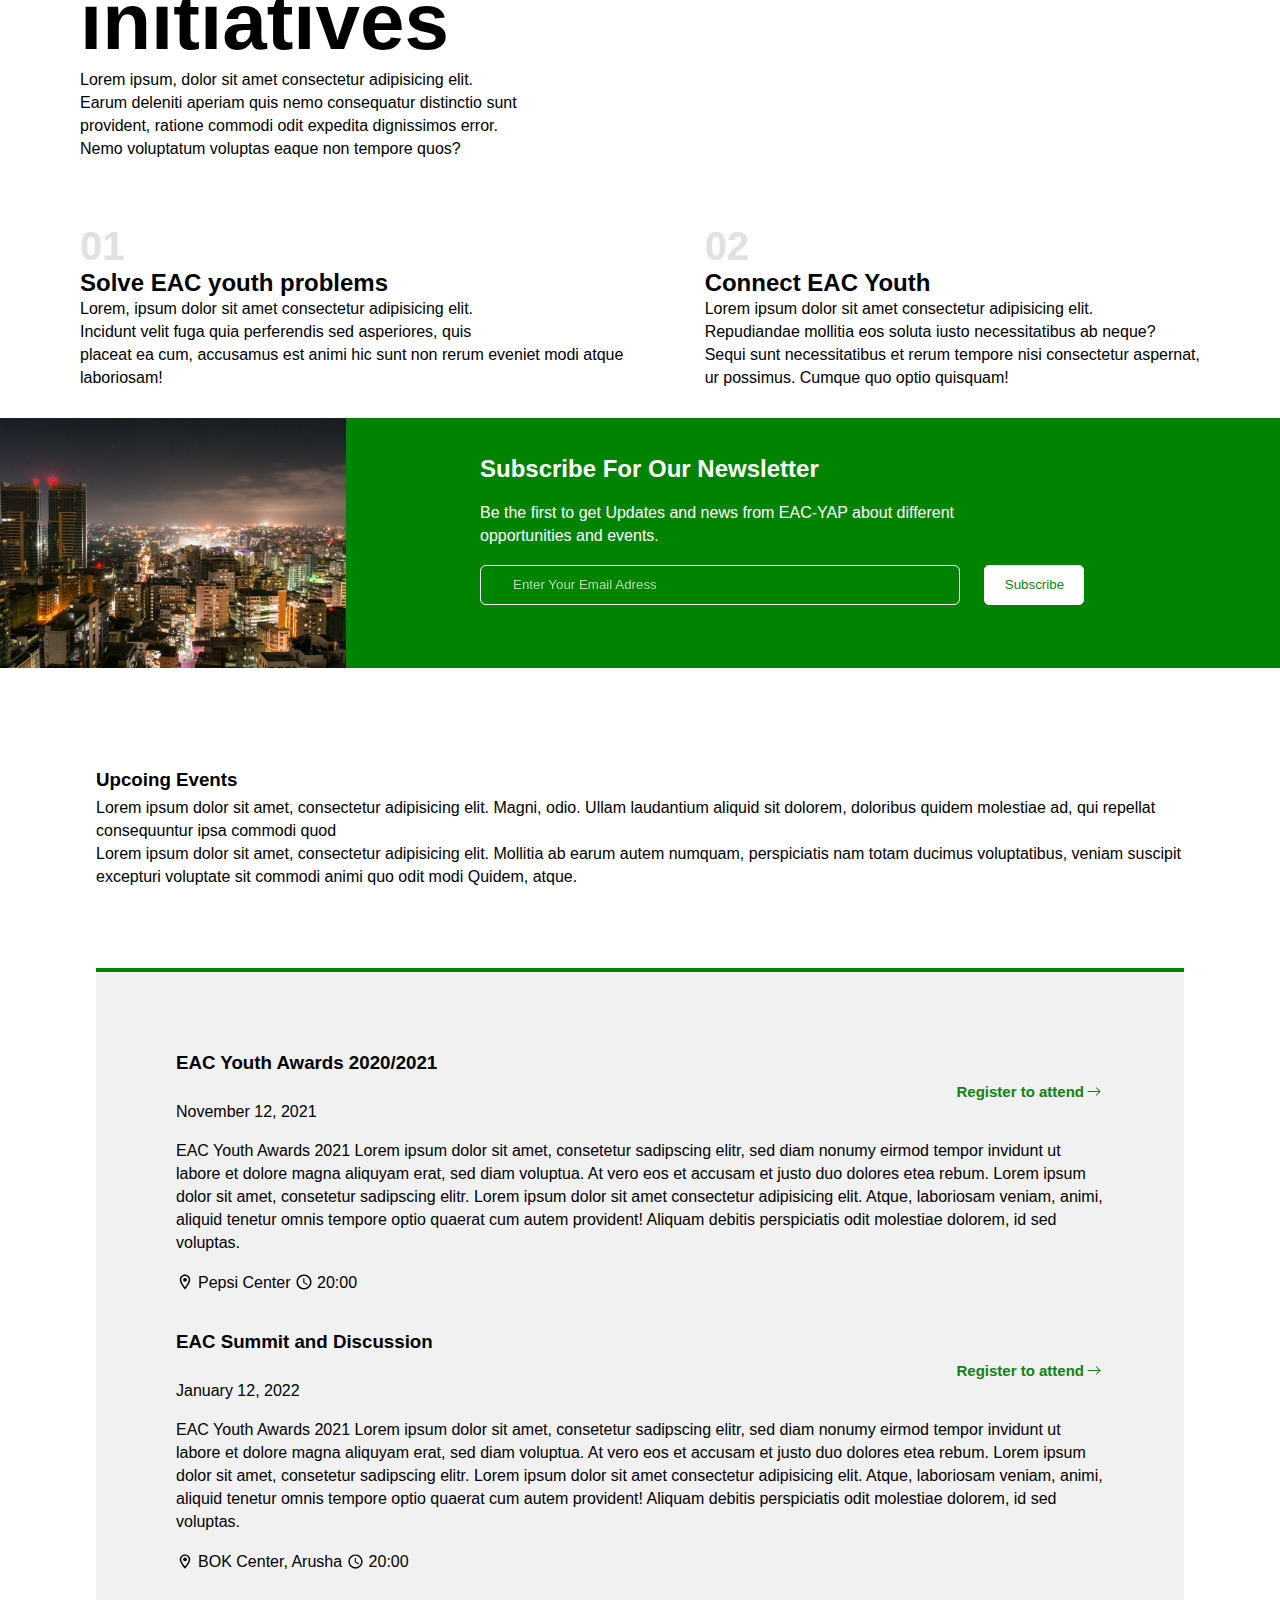
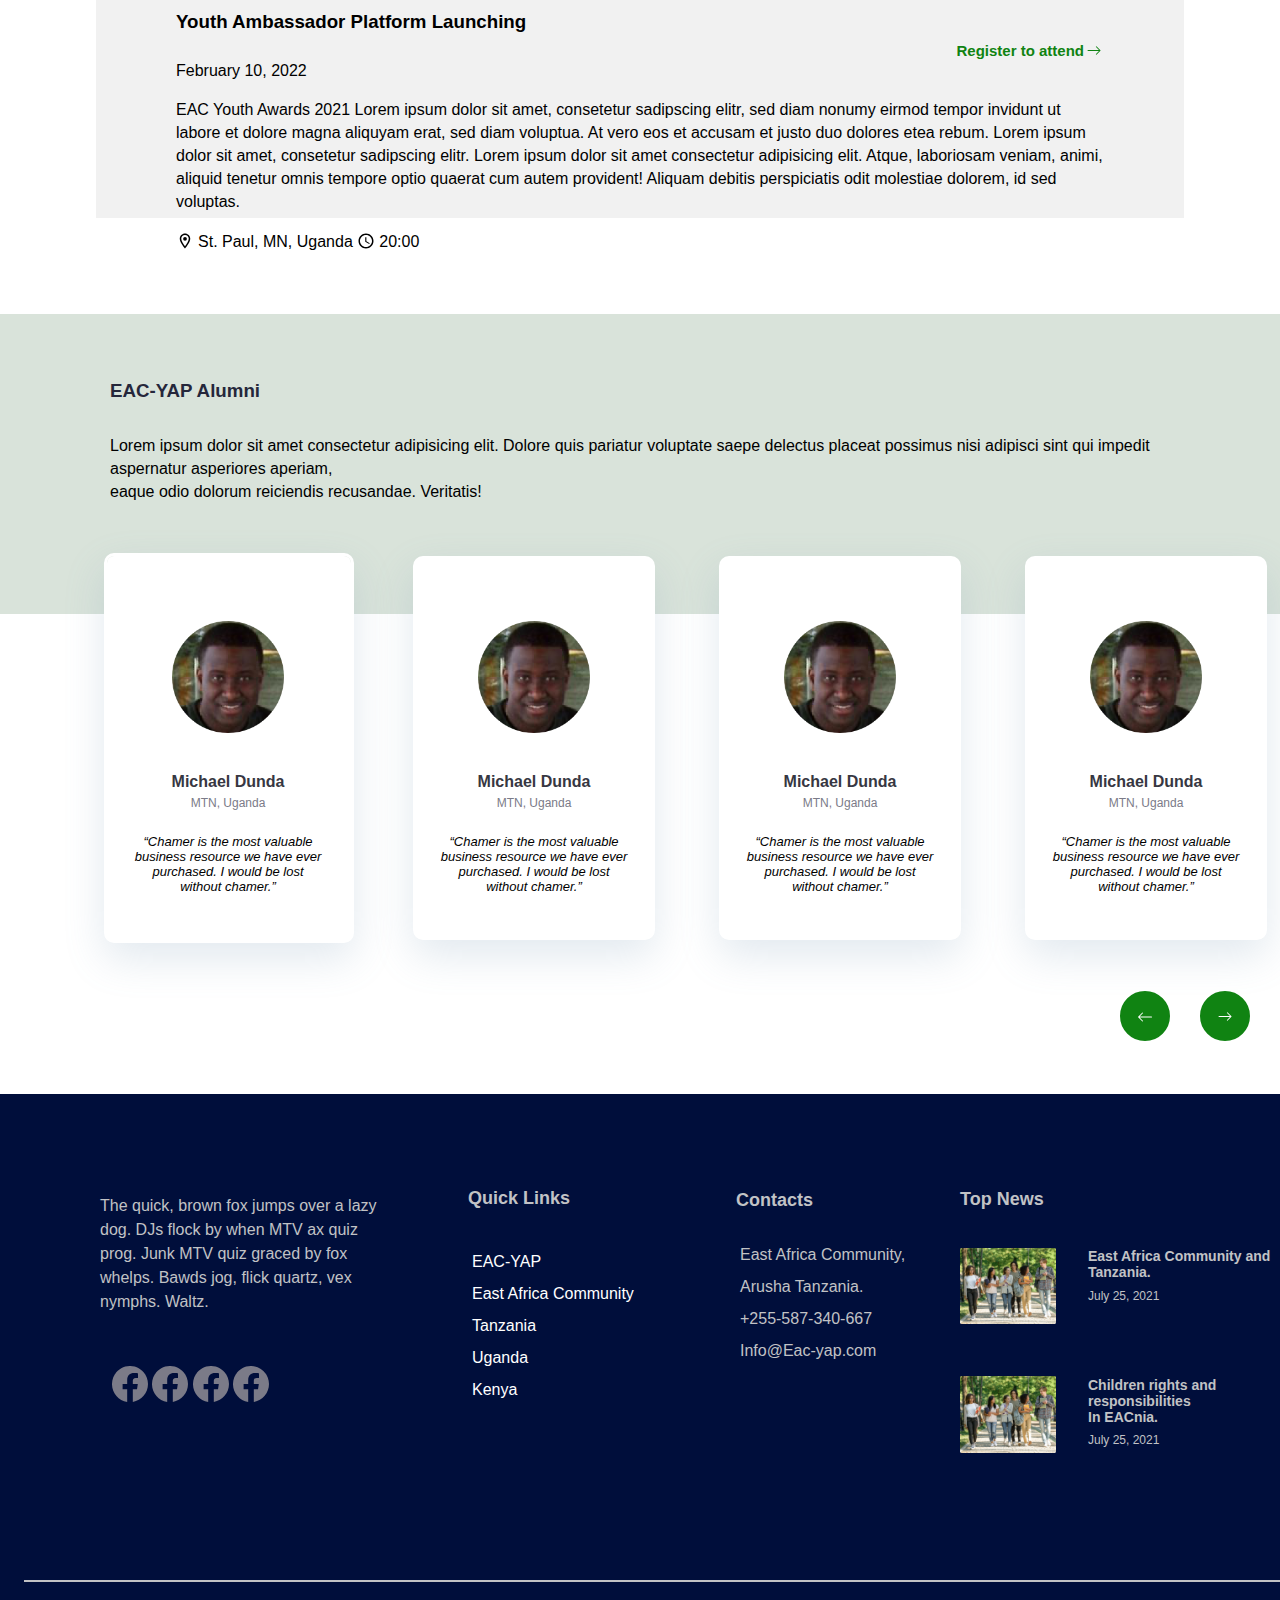
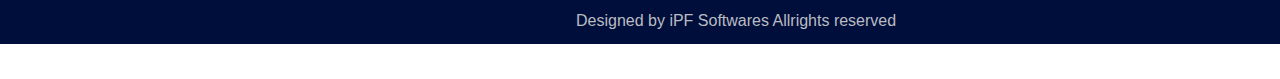
==== commit ecd2ed2c: "web updated" ====
--- a/index.html
+++ b/index.html
@@ -5,8 +5,8 @@
     <meta http-equiv="X-UA-Compatible" content="IE=edge">
     <meta name="viewport" content="width=device-width, initial-scale=1.0">
     <link href="/YAP/reset.css">
-    <link href="/YAP/utilities.css">
-    <link rel="stylesheet" href="/index.css">
+    <link href="/YAP/utilities.css"> 
+    <link rel="stylesheet" href="/index.css" type="text/css">
     <title>www.eac-yao.com</title>
 </head>
 <body>
@@ -14,8 +14,10 @@
     <nav class="top">
         <div class="top-info">
             <p class="topup" id="top1">FollowUs: <img src="/facebook-app-symbol.svg" class="fb" alt="facebookicon"> <img src="/Twitter copy 2.svg" class="icon" alt="twittericon"> <img src="/Linkedin copy 2.svg" class="icon"></p>
-            <p class="topup" id="top"><img class="callicon" src="/Path 5.svg" alt="callicon">  Call:0123456789</p>
-            <p class="topup" id="top2"><img class="emailicon" src="/Group 163066.svg" alt="emailicon"> Email:info@yap.co.tz</p>
+            <div class="topup-id">
+                <p class="topup" id="top"><img class="callicon" src="/Path 5.svg" alt="callicon">  Call:0123456789</p>
+                <p class="topup" id="top2"><img class="emailicon" src="/Group 163066.svg" alt="emailicon"> Email:info@yap.co.tz</p>
+            </div>
         </div>
     </nav>
     <nav id="navbar">
@@ -39,7 +41,7 @@
                 <li id="li"><a href="#aumin">Alumin</a></li>
                 <li id="li"><a href="#blogs">Blogs</a></li>
             </ul>
-        <div class="bookmark"><img class="booking" src="/bookmark.svg"><button type="button">Reach Out</button> </div>
+        <div class="bookmark"><img class="booking" src="/bookmark.svg"><button type="button" style="cursor: pointer;">Reach Out</button> </div>
     </nav> 
     <div class="header">
         <div class="banner">
--- a/index.css
+++ b/index.css
@@ -18,7 +18,7 @@
 .topup {
     position: relative;
     display: inline-flex;
-    padding-left: 4rem;
+    padding-left: 2rem;
 }
 .callicon{
     position: relative;
@@ -30,8 +30,6 @@
 }
 p#top{
     position: relative;
-    padding-left: 42rem;
-    left: 11rem;
     font-size: 15px;
     font-family: "Open-sans" , sans-serif;
 }
@@ -41,25 +39,34 @@
    bottom: 4px;
 }
 p#top2{
-    padding-left: 13rem;
+    position: relative;
     font-family: "Open-sans" , sans-serif;
     font-size: 15px;
 }
+.topup-id{
+    position: relative;
+    display: inline-flex;
+    float: right;
+    margin-right: 4rem;
+} 
 .fb{
     position: relative;
     margin-left: 10px;
     width: 13px;
+    cursor: pointer;
 }
 .icon{
     position: relative;
     margin-left: 10px;
     width: 15px;
+    cursor: pointer;
 }
 .bookmark{
     float: right;
     position: relative;
     padding-right:4rem;
     bottom: 1.5rem;
+    cursor: pointer;
 }
 .booking{
     position: relative;
@@ -179,12 +186,12 @@
     background-color: #033C04 0% 0% no-repeat padding-box;
     border-radius: 15px;
     opacity: 1;
+    position: absolute;
     width: 500px;
     height: 300px;
-    position: absolute;
-    left: 68%;
-    top: 128%;
-    z-index: 10;
+    margin-left: 55rem;
+    margin-top: 15rem;
+    z-index: 0;
     transform: translate(-50%, -50%);
 }
 .playicon{
@@ -192,17 +199,20 @@
     text-align: center;
     padding-top: 6.5rem;
     opacity: 3;
-}
-.learnbtn{
+    cursor: pointer;
+}
+.learnbtn {
     background-color: #108312;
     border-radius: 4px;     
     color: white;
     border: 10px solid #108312;
     word-spacing: 0.2rem;
     margin: 10px;
+    cursor: pointer;
 }
 .nextbtn{
     font-size:10px;
+    cursor: pointer;
 }
 .header{
     background-image: url("/background.jpg");
@@ -261,7 +271,7 @@
 }
 .content2 {
     width: auto;
-    padding-left: 26.5rem;
+    padding-left: 29rem;
     font-size: 6rem;
     color: #2EA3FC;
     position: relative;
@@ -274,7 +284,7 @@
 }
 .content3 {
     bottom: 13.5rem;
-    padding-left: 43.5rem;
+    padding-left: 46 rem;
     font-size: 6rem;
     color: #FEBC2C;
     position: relative;
@@ -470,7 +480,7 @@
     line-height: 23px;
 }
 .alumnicont{
-    margin-left: 6.9rem;
+    padding-left: 3.5rem;
     position: relative;
     display: inline;
 }
@@ -480,7 +490,7 @@
     border: 3px solid #ffffff;
     width: 250px;
     height: 390px;
-    margin-left: 2rem;
+    margin-left: 3rem;
     background-color: #ffffff;
     box-shadow: #333;
     background: var(--unnamed-color-ffffff) 0% 0% no-repeat padding-box;
@@ -525,7 +535,7 @@
     background: #FFFFFF 0% 0% no-repeat padding-box;
     box-shadow: 0px 16px 40px #7090B033;
     border-radius: 10px;opacity: 1;
-    margin-left: 5rem;
+    margin-left: 4rem;
 }
 .contact2 h2{
     position: relative;
@@ -553,7 +563,7 @@
     background: #FFFFFF 0% 0% no-repeat padding-box;
     box-shadow: 0px 16px 40px #7090B033;
     border-radius: 10px;opacity: 1;
-    margin-left: 5rem;
+    margin-left: 4rem;
 }
 .contact3 img{
     position: relative;
@@ -586,7 +596,7 @@
     background: #FFFFFF 0% 0% no-repeat padding-box;
     box-shadow: 0px 16px 40px #7090B033;
     border-radius: 10px;opacity: 1;
-    margin-left: 5rem;
+    margin-left: 4rem;
 }
 .contact4 img{
     position: relative;
@@ -623,7 +633,7 @@
     width: 10px;
     height: 10px;
     margin-top: 3rem;
-    margin-left: 81rem;
+    margin-left: 75rem;
 }
 #arrow {
     position: relative;
@@ -637,7 +647,7 @@
     width: 10px;
     height: 10px;
     bottom: 3.1rem;
-    margin-left: 77rem;
+    margin-left: 70rem;
 }
 .footer{
     position: relative;
@@ -764,7 +774,7 @@
     bottom: 3rem;
     width: 80rem;
     height: 2px;
-    margin-left: 6rem;
+    margin-left: 1.5rem;
    background-color: #C1C2C5;
 }
 
@@ -777,6 +787,7 @@
     transition: top 0.3s;
     padding: 4px;
     font-family: "work sans", sans-serif;
+    z-index: 1;
   }
 
   #navbar ul{
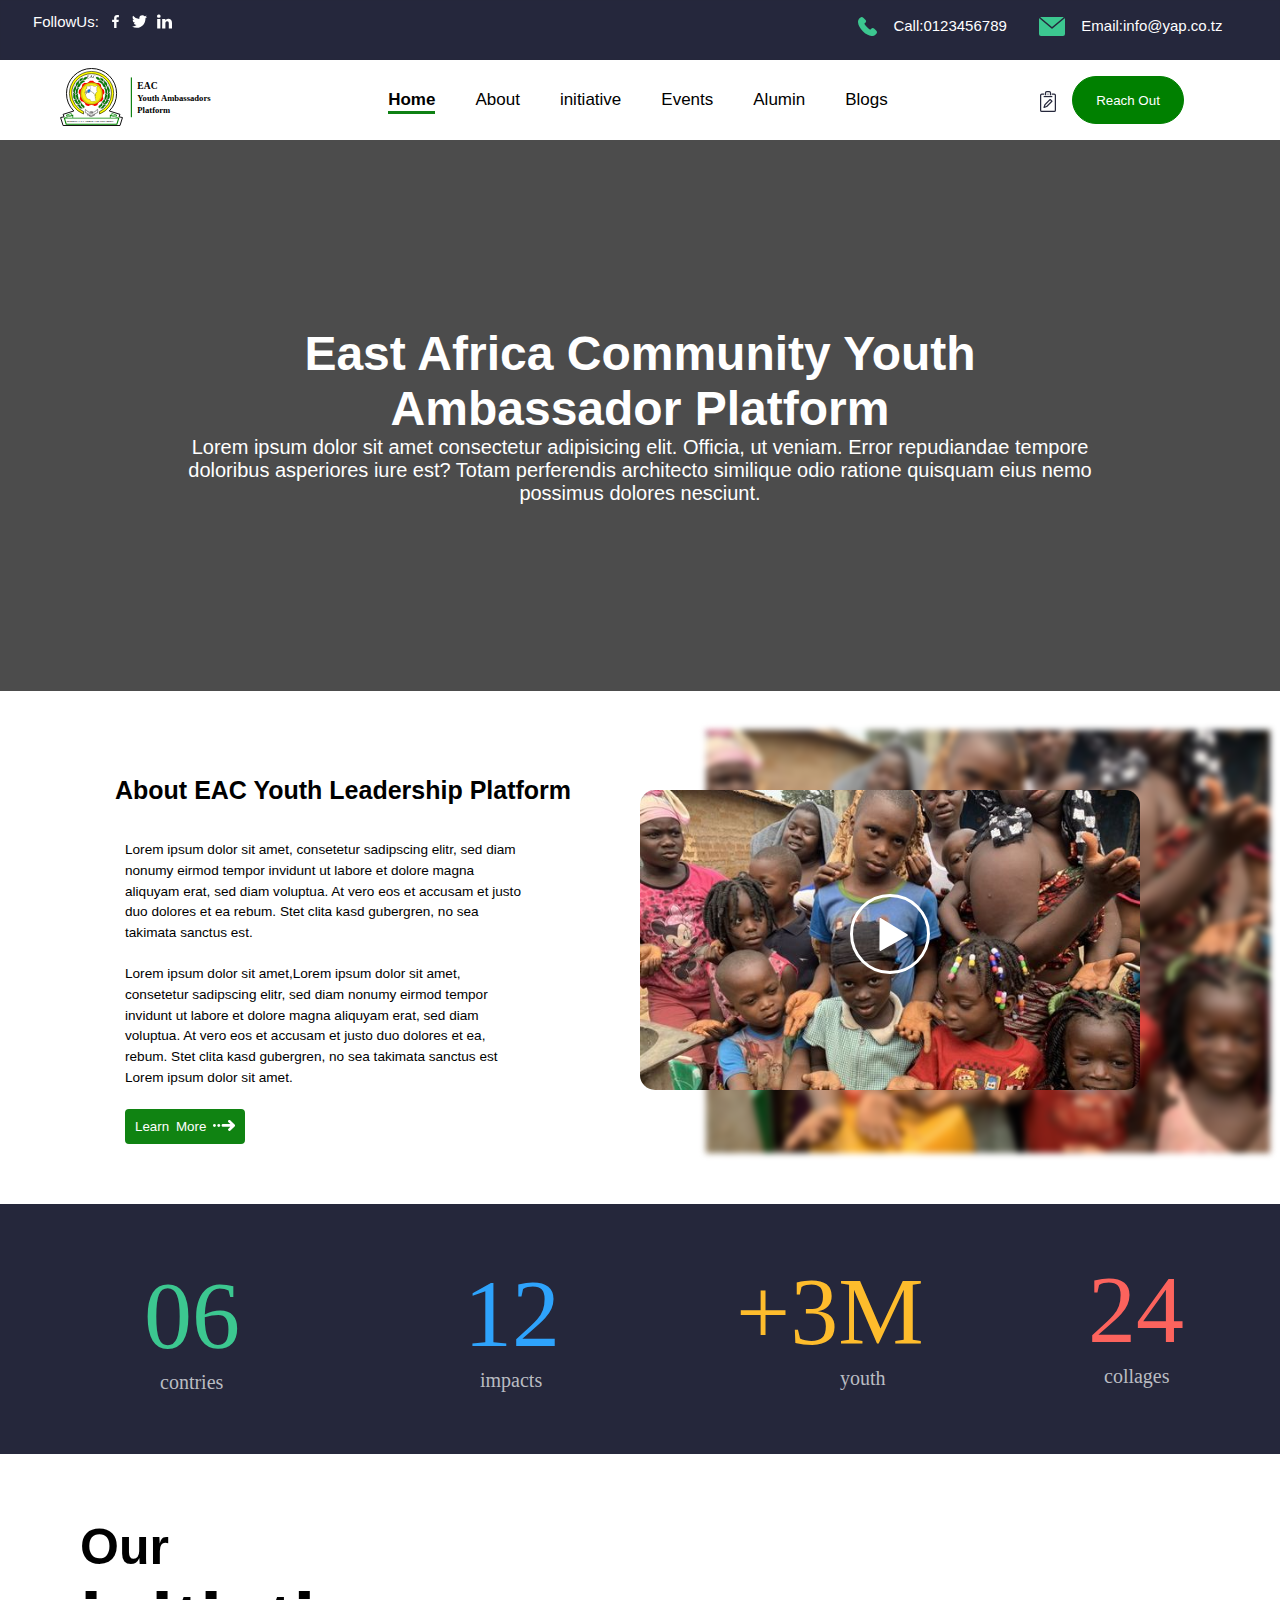
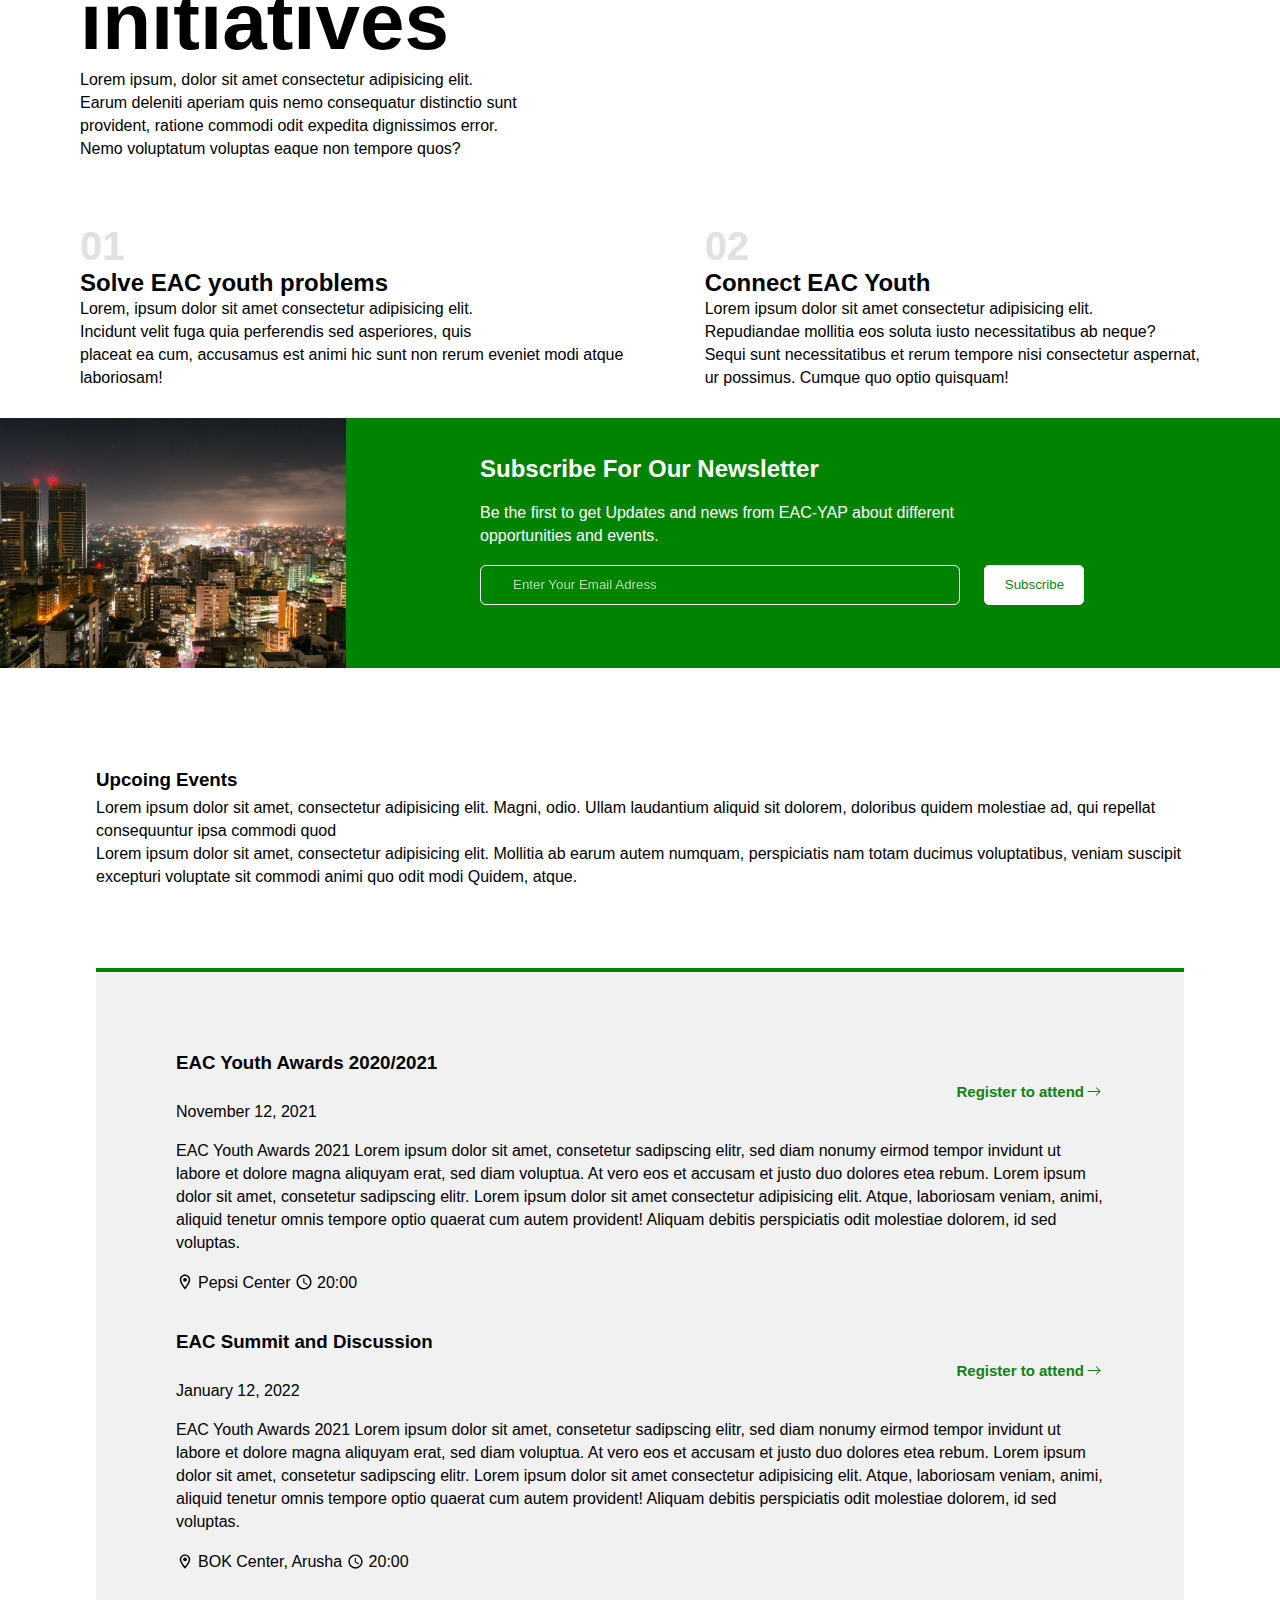
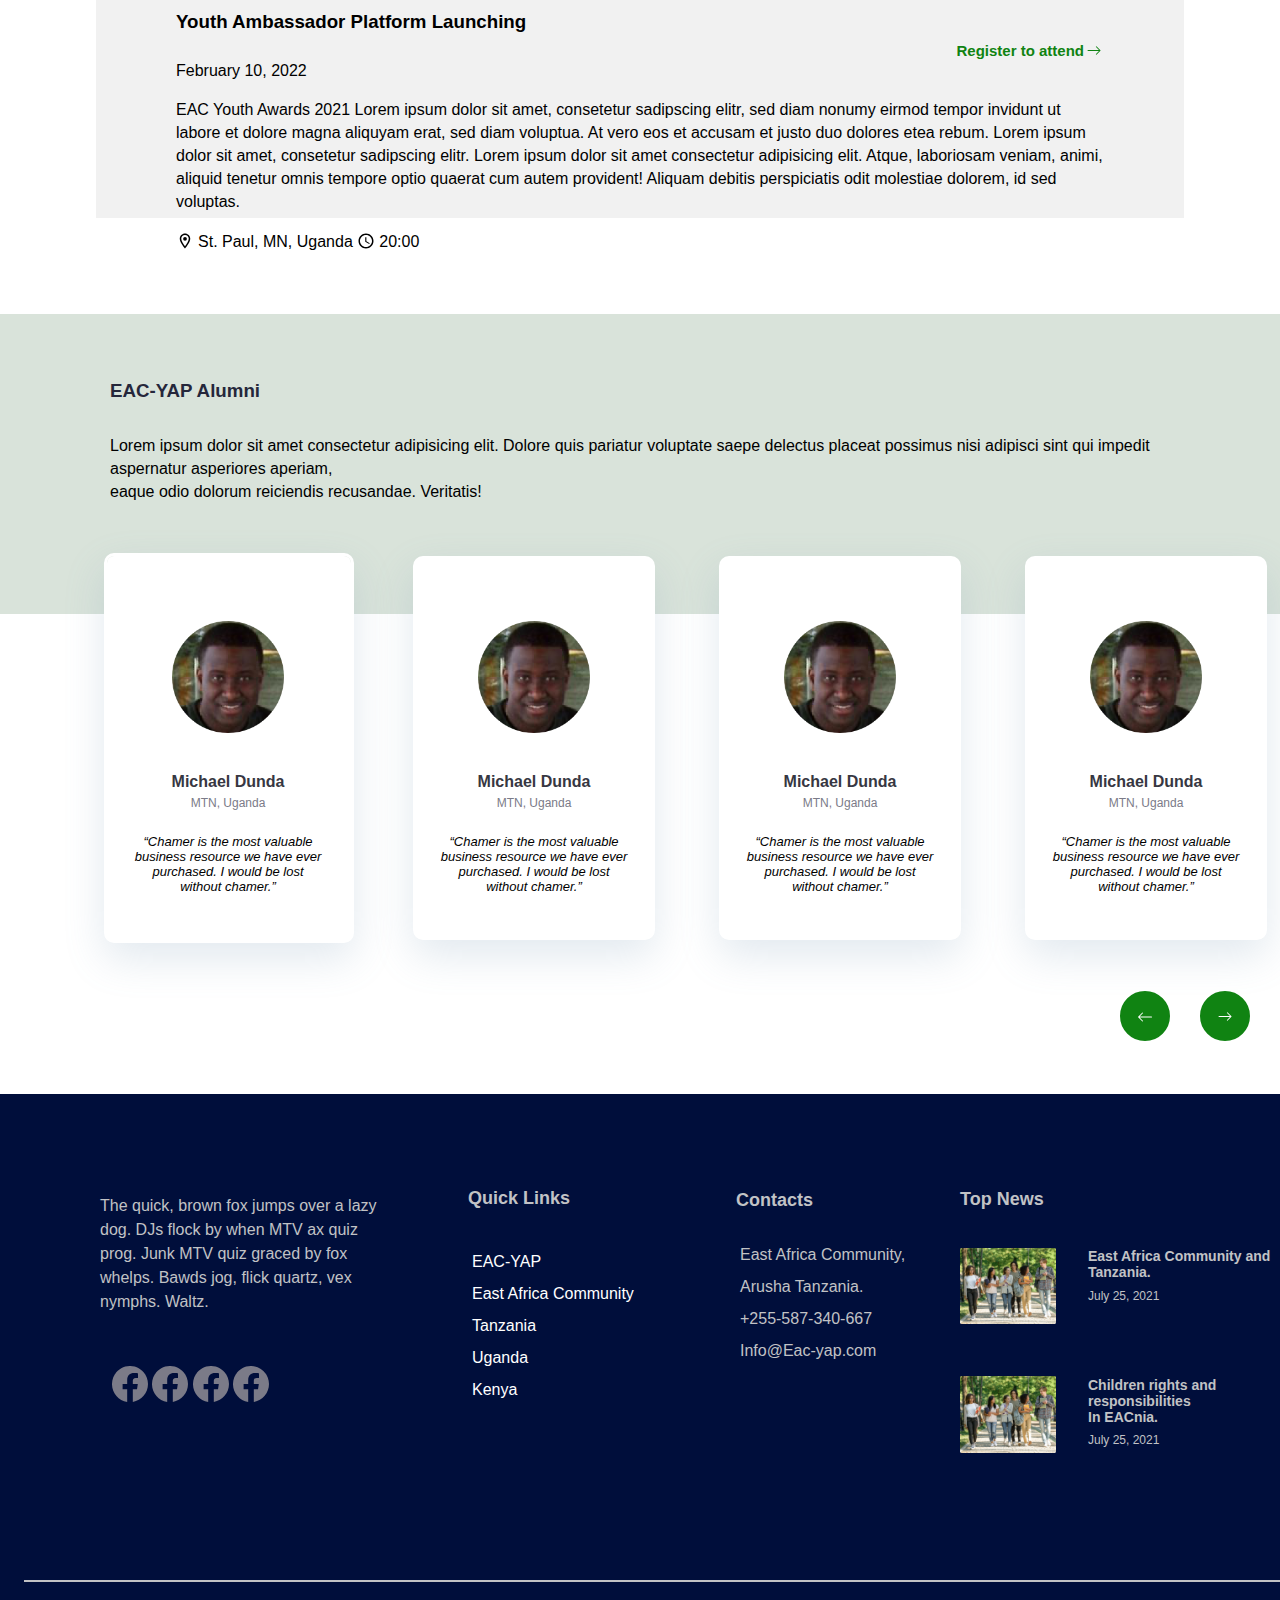
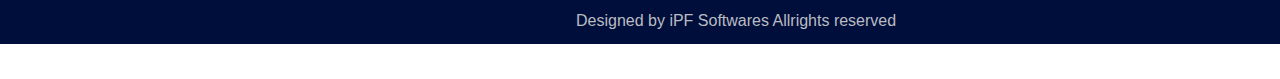
==== commit ce607050: "web updated" ====
--- a/index.html
+++ b/index.html
@@ -6,7 +6,7 @@
     <meta name="viewport" content="width=device-width, initial-scale=1.0">
     <link href="/YAP/reset.css">
     <link href="/YAP/utilities.css"> 
-    <link rel="stylesheet" href="/index.css" type="text/css">
+    <link rel="stylesheet" href="index.css" type="text/css">
     <title>www.eac-yao.com</title>
 </head>
 <body>
--- a/index.css
+++ b/index.css
@@ -284,7 +284,7 @@
 }
 .content3 {
     bottom: 13.5rem;
-    padding-left: 46 rem;
+    padding-left: 46rem;
     font-size: 6rem;
     color: #FEBC2C;
     position: relative;
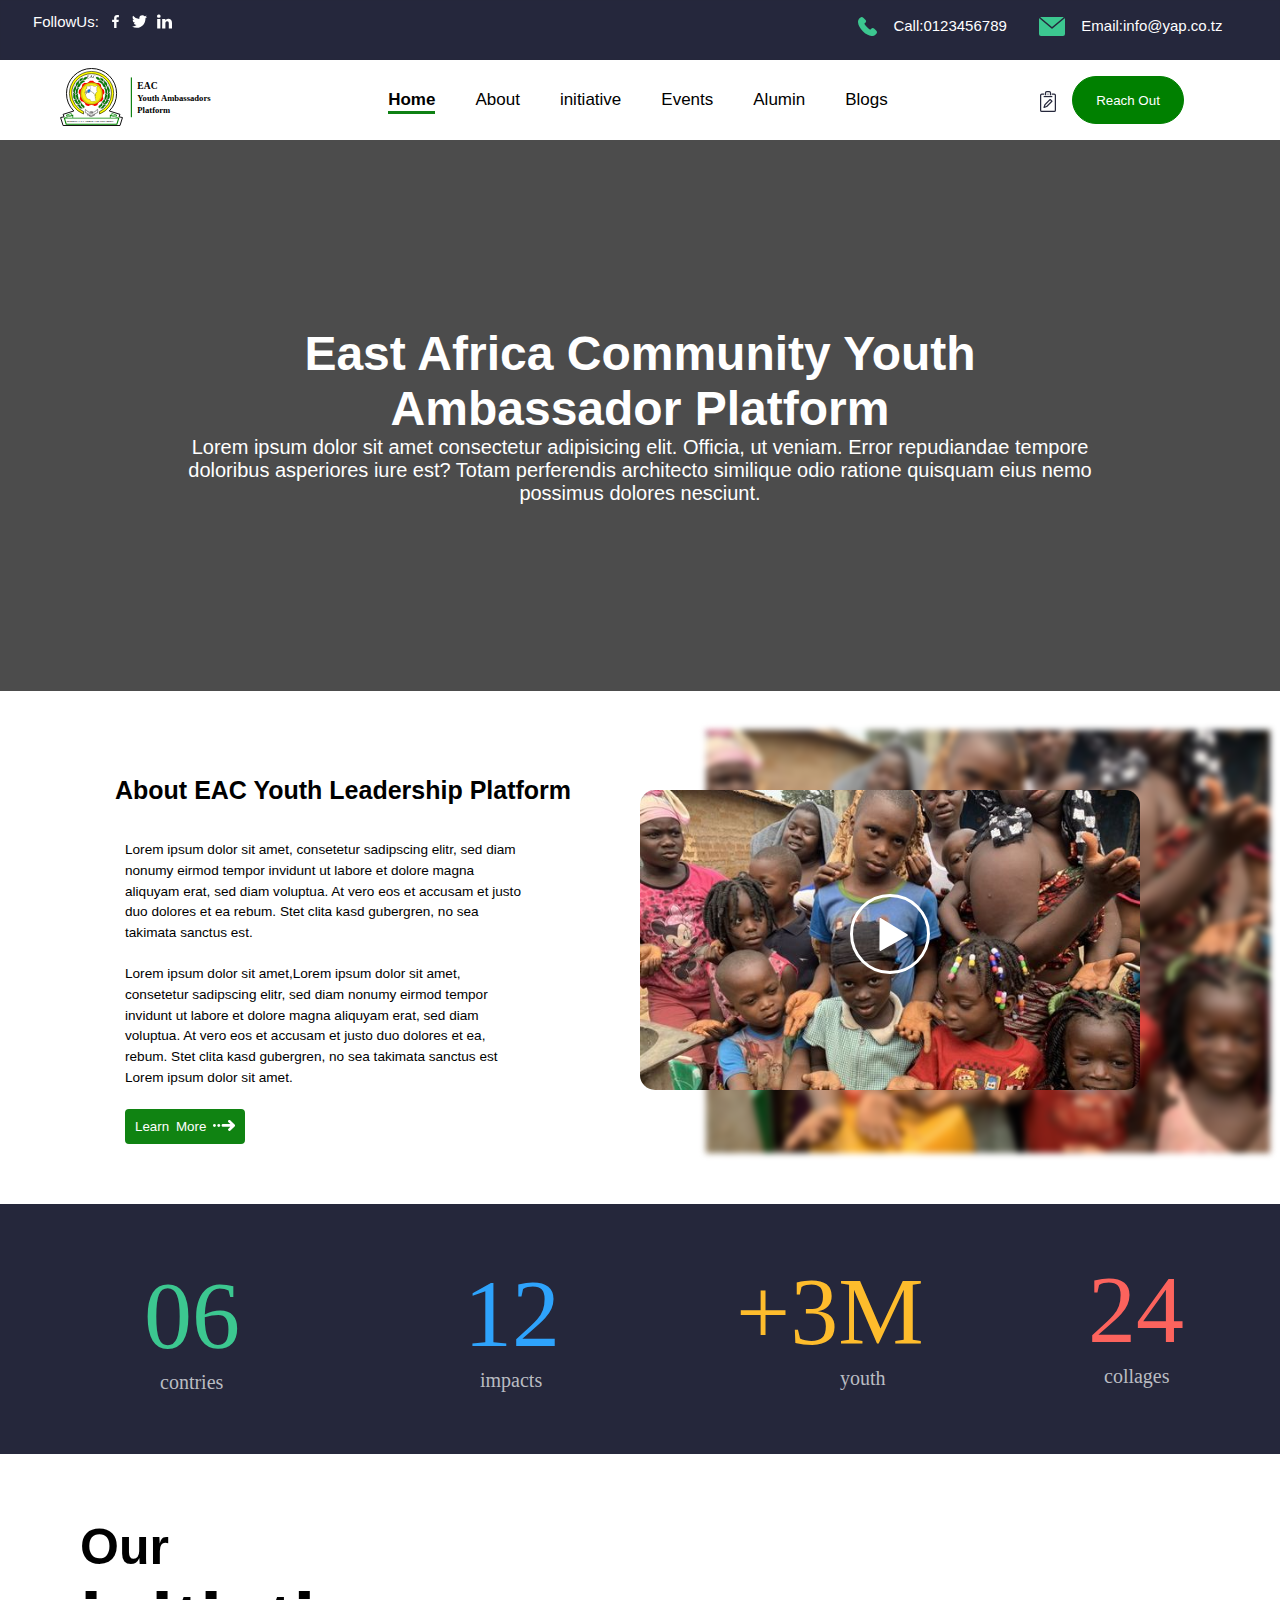
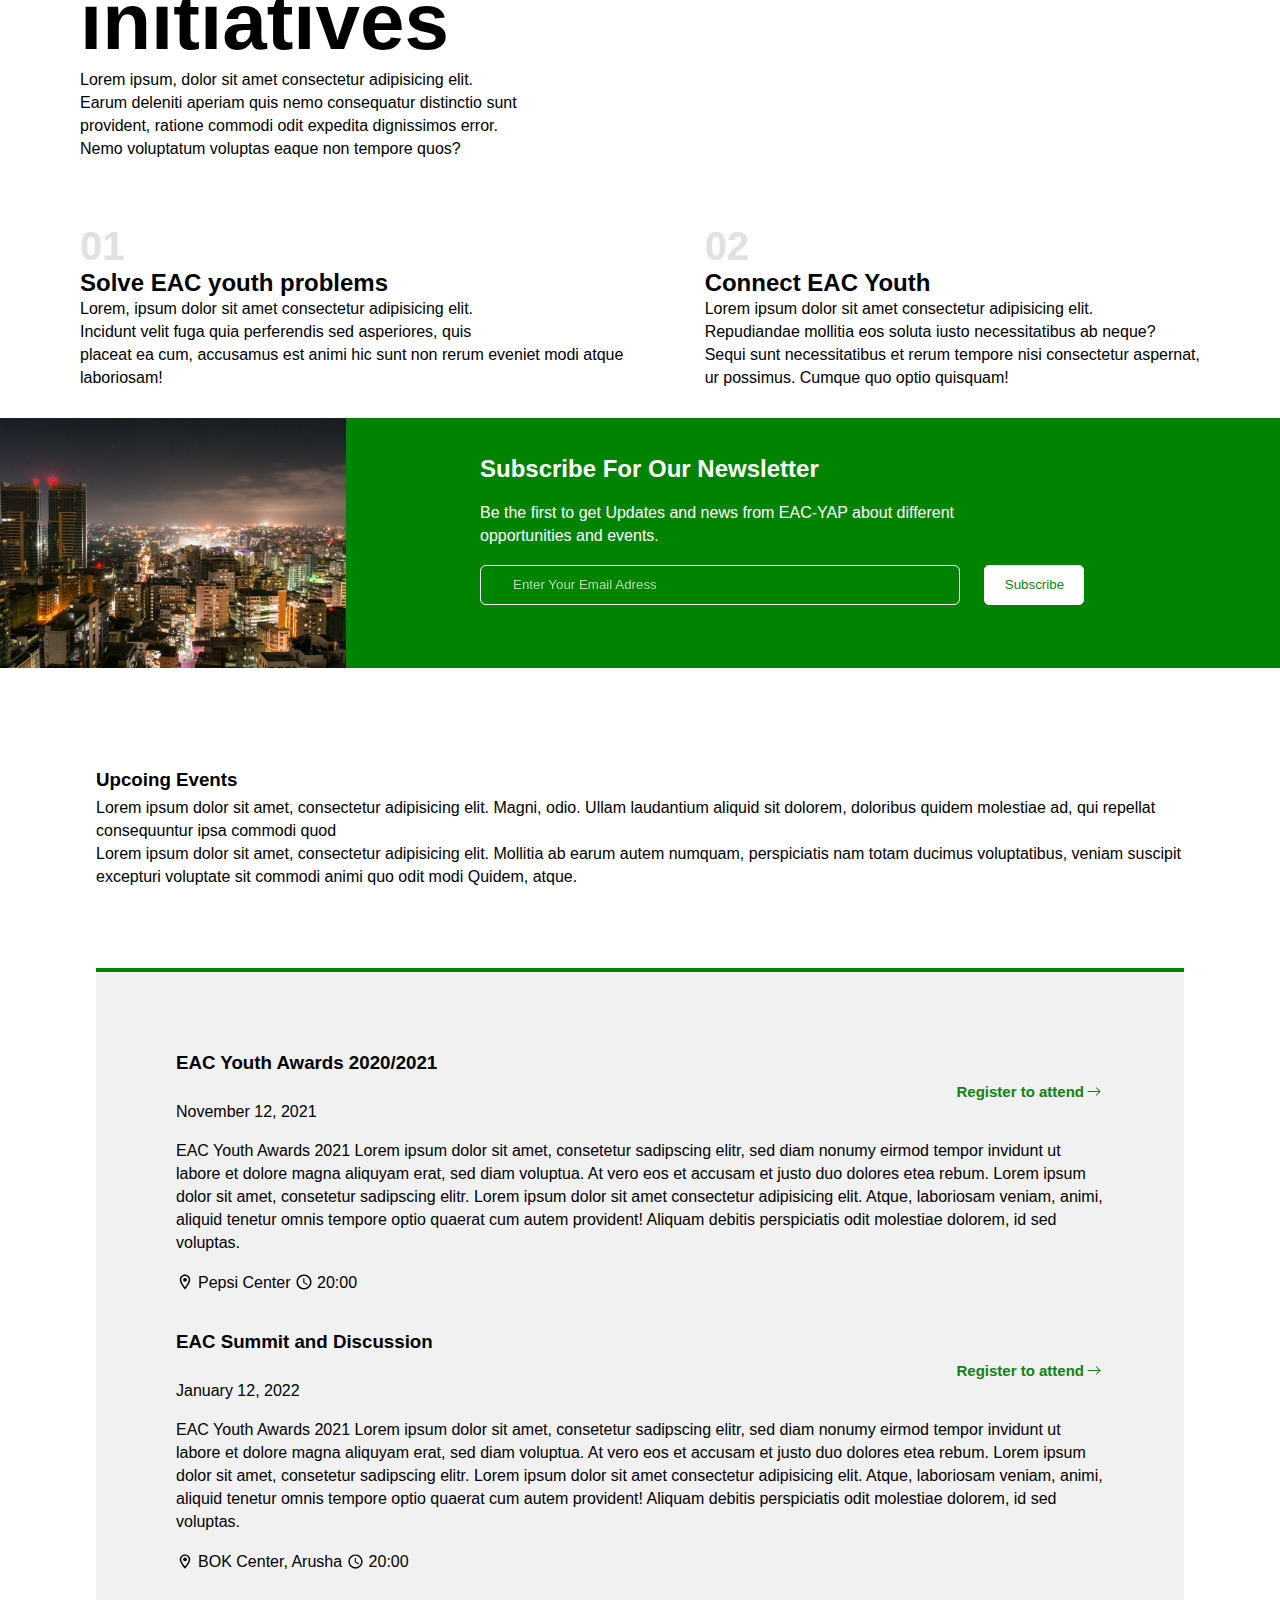
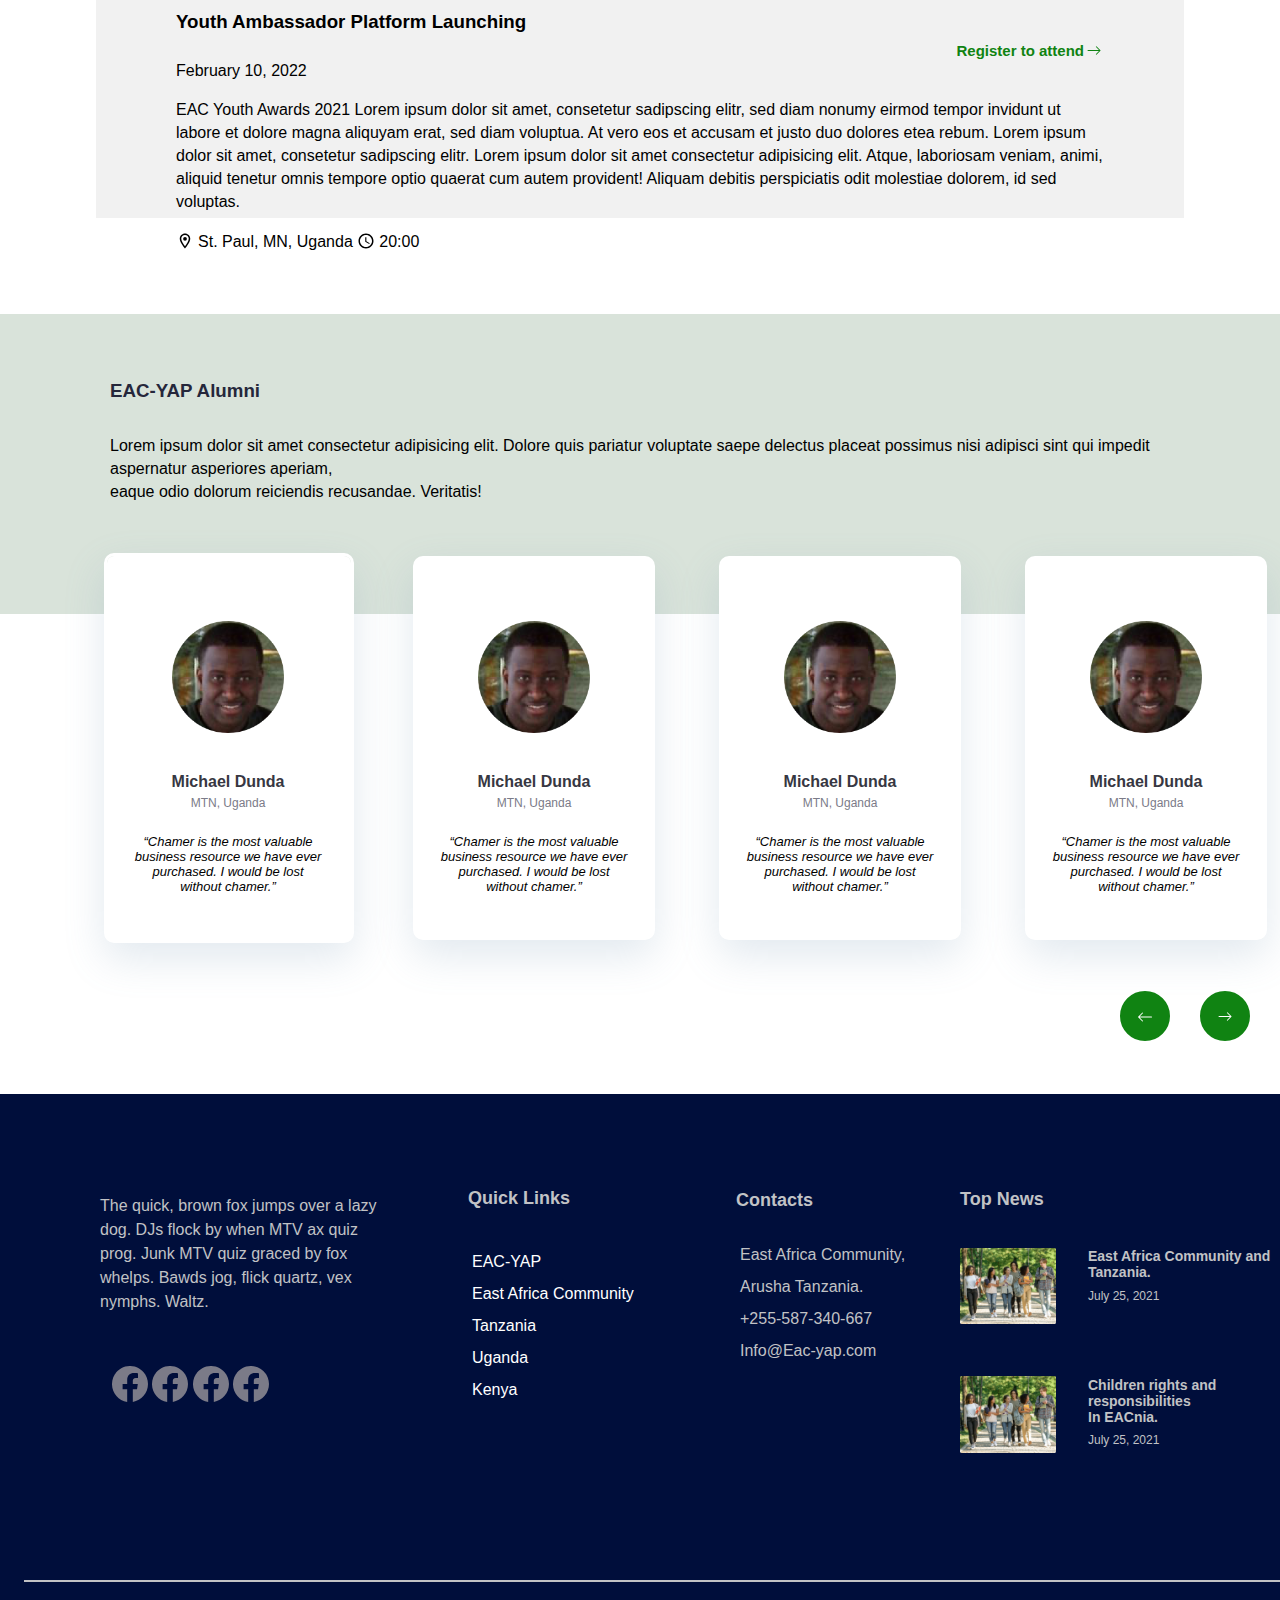
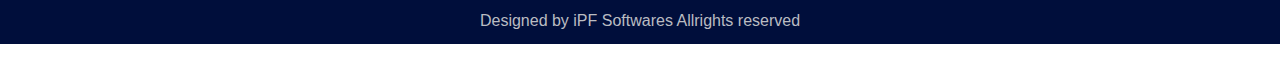
==== commit 5887b161: "web updated" ====
--- a/index.html
+++ b/index.html
@@ -4,6 +4,7 @@
     <meta charset="UTF-8">
     <meta http-equiv="X-UA-Compatible" content="IE=edge">
     <meta name="viewport" content="width=device-width, initial-scale=1.0">
+    <link rel="icon" href="/logo.svg">
     <link href="/YAP/reset.css">
     <link href="/YAP/utilities.css"> 
     <link rel="stylesheet" href="index.css" type="text/css">
--- a/index.css
+++ b/index.css
@@ -766,7 +766,7 @@
 }
 .End-Footer p{
     position: relative;
-    margin-left: 36rem;
+    text-align: center;
 }
 .End-Footer::before{
     content: "";
@@ -779,7 +779,7 @@
 }
 
 #navbar {
-    background-color: #ffffff;
+    background-color: #f5f4f4;
     position: fixed;
     top: -100px;
     width: 100%;
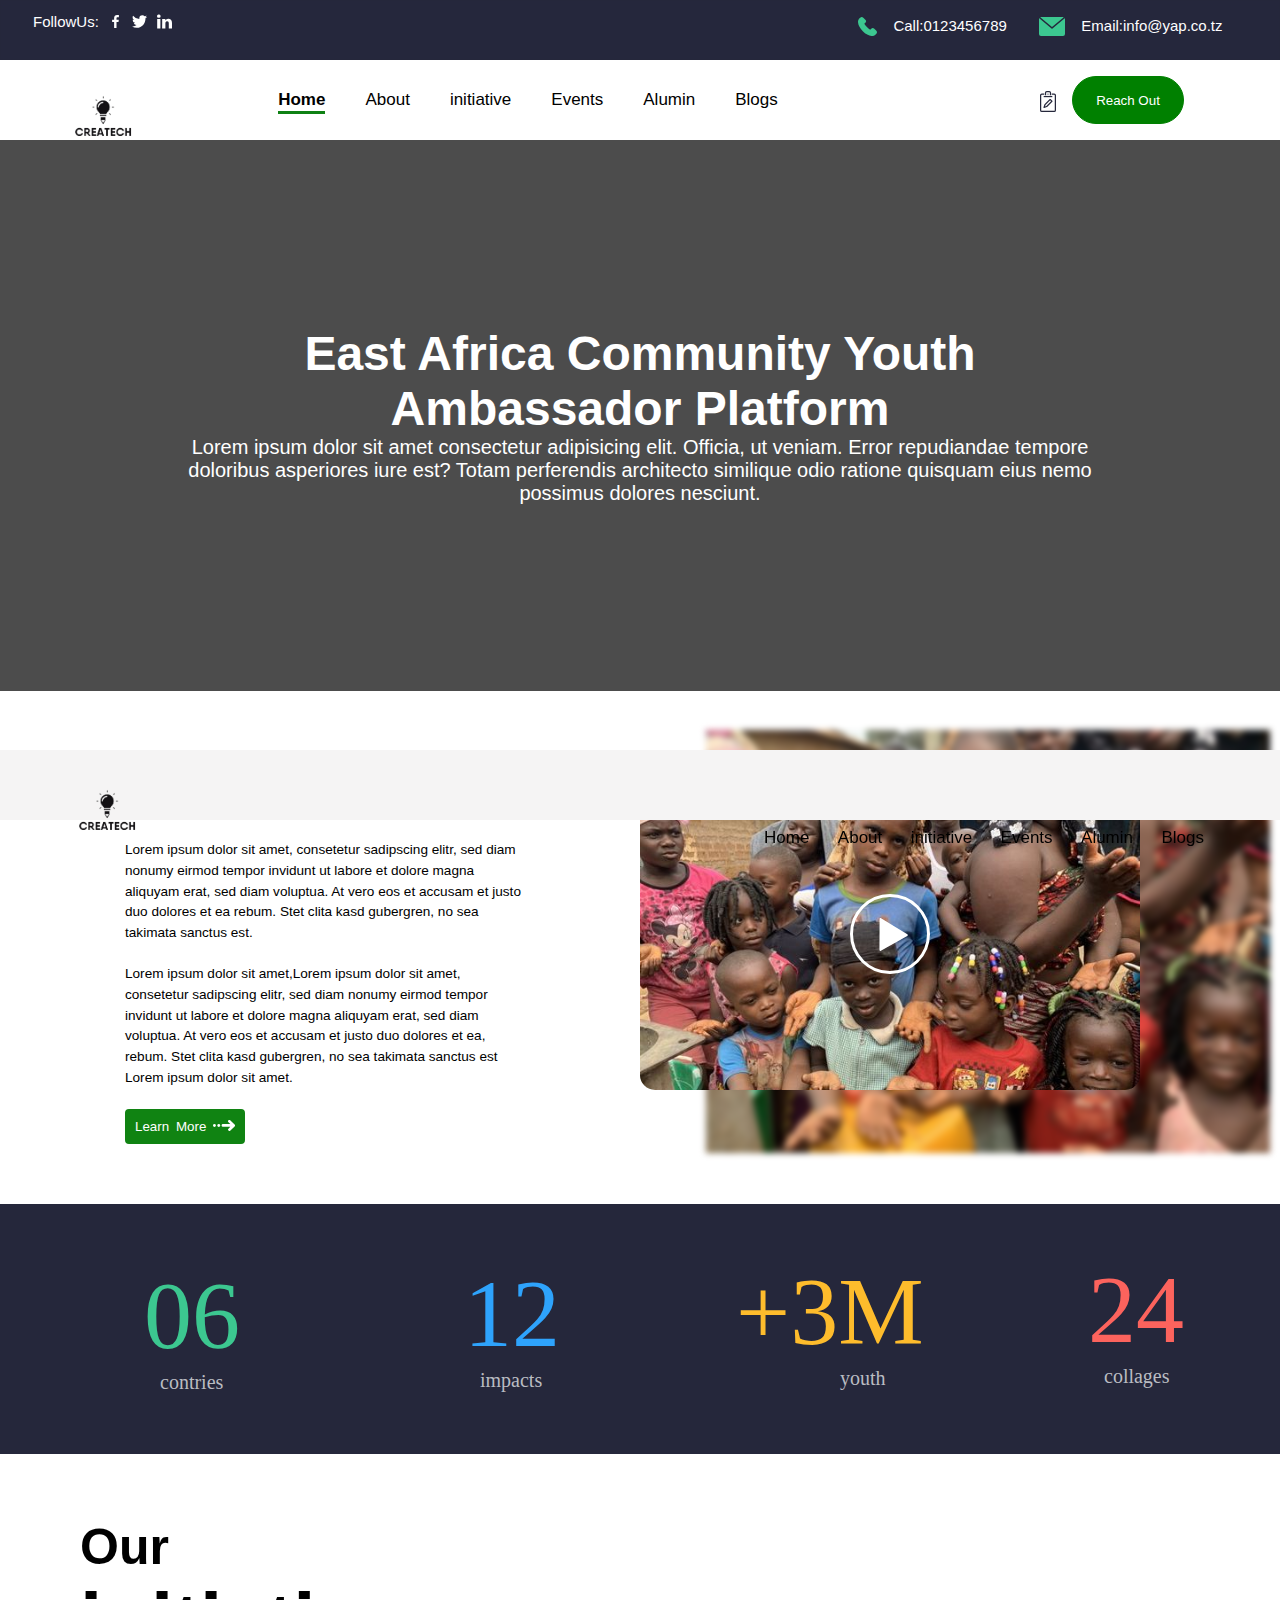
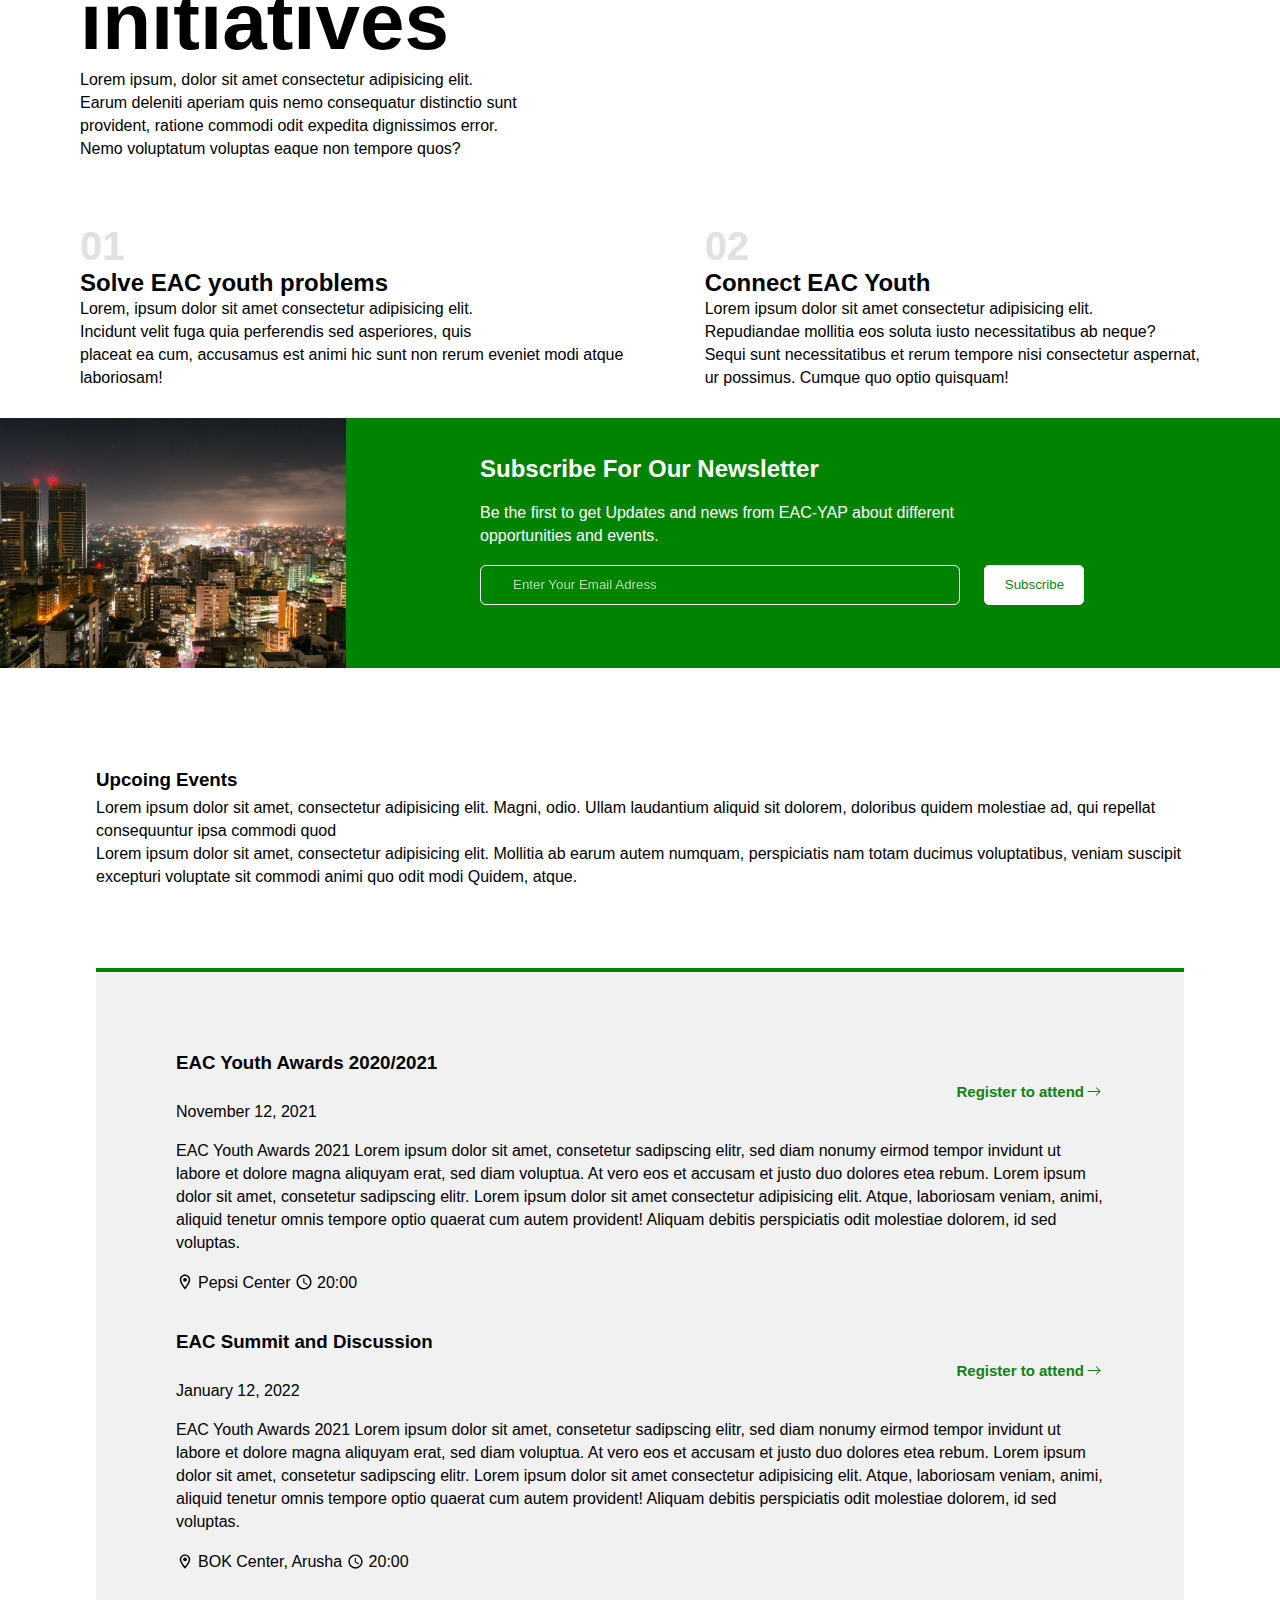
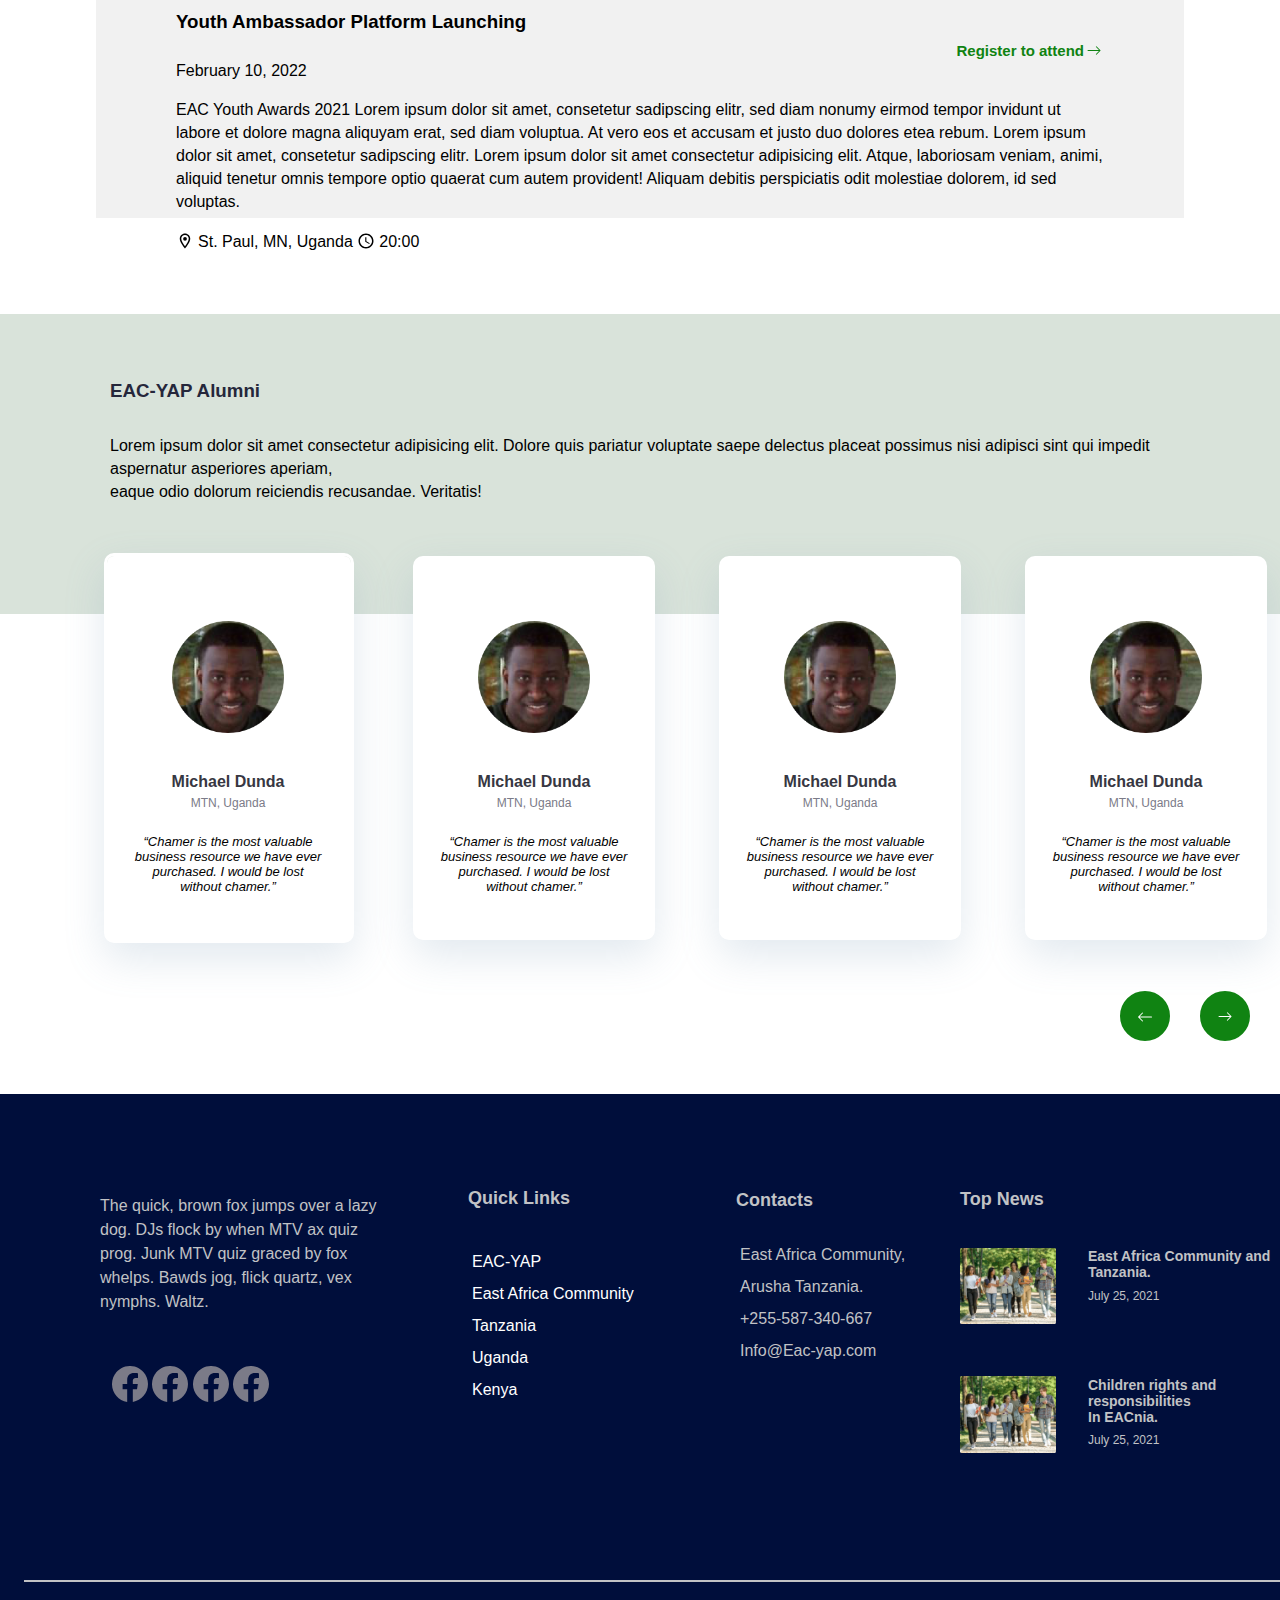
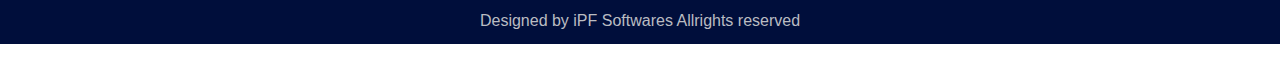
==== commit 8bbf00a0: "web updates" ====
--- a/index.html
+++ b/index.html
@@ -4,25 +4,25 @@
     <meta charset="UTF-8">
     <meta http-equiv="X-UA-Compatible" content="IE=edge">
     <meta name="viewport" content="width=device-width, initial-scale=1.0">
-    <link rel="icon" href="/logo.svg">
-    <link href="/YAP/reset.css">
-    <link href="/YAP/utilities.css"> 
+    <link rel="icon" href="logo.png">
+    <link href="reset.css">
+    <link href="utilities.css"> 
     <link rel="stylesheet" href="index.css" type="text/css">
-    <title>www.eac-yao.com</title>
+    <title>www.createch.org</title>
 </head>
 <body>
     <section class="info-home">
     <nav class="top">
         <div class="top-info">
-            <p class="topup" id="top1">FollowUs: <img src="/facebook-app-symbol.svg" class="fb" alt="facebookicon"> <img src="/Twitter copy 2.svg" class="icon" alt="twittericon"> <img src="/Linkedin copy 2.svg" class="icon"></p>
+            <p class="topup" id="top1">FollowUs: <img src="facebook-app-symbol.svg" class="fb" alt="facebookicon"> <img src="Twitter copy 2.svg" class="icon" alt="twittericon"> <img src="Linkedin copy 2.svg" class="icon"></p>
             <div class="topup-id">
-                <p class="topup" id="top"><img class="callicon" src="/Path 5.svg" alt="callicon">  Call:0123456789</p>
-                <p class="topup" id="top2"><img class="emailicon" src="/Group 163066.svg" alt="emailicon"> Email:info@yap.co.tz</p>
+                <p class="topup" id="top"><img class="callicon" src="Path 5.svg" alt="callicon">  Call:0123456789</p>
+                <p class="topup" id="top2"><img class="emailicon" src="Group 163066.svg" alt="emailicon"> Email:info@yap.co.tz</p>
             </div>
         </div>
     </nav>
     <nav id="navbar">
-        <div class="nav-logo"><a href="#logo"><img src="/logo.svg" class="hiddenlogo"></a></div>
+        <div class="nav-logo"><a href="#logo"><img src="logo.png" class="hiddenlogo"></a></div>
         <ul class="hiddenmenu">
             <li id="lis" class="active100"><a href="#home">Home</a></li>
             <li id="lis"><a href="#about">About</a></li>
@@ -33,7 +33,7 @@
         </ul>
     </nav>
     <nav class="topnav">
-            <a href="#logo"><img src="/logo.svg" class="logo"></a>
+            <a href="#logo"><img src="logo.png" class="logo"></a>
             <ul class="menu">
                 <li id="li" class="active"><a href="#home">Home</a></li>
                 <li id="li"><a href="#about">About</a></li>
@@ -42,7 +42,7 @@
                 <li id="li"><a href="#aumin">Alumin</a></li>
                 <li id="li"><a href="#blogs">Blogs</a></li>
             </ul>
-        <div class="bookmark"><img class="booking" src="/bookmark.svg"><button type="button" style="cursor: pointer;">Reach Out</button> </div>
+        <div class="bookmark"><img class="booking" src="bookmark.svg"><button type="button" style="cursor: pointer;">Reach Out</button> </div>
     </nav> 
     <div class="header">
         <div class="banner">
@@ -53,9 +53,9 @@
         </div>
     </div>
     <div class="picture">
-       <div class="aboutpic"> <img  src="/famm.jpg"></div>
+       <div class="aboutpic"> <img  src="famm.jpg"></div>
         <div class="videoimg">
-            <div class="playicon"><img src="/play.svg"></div>
+            <div class="playicon"><img src="play.svg"></div>
         </div>
     </div>
     <nav class="aboot">
@@ -71,7 +71,7 @@
             voluptua. At vero eos et accusam et justo duo dolores et ea,<br> 
             rebum. Stet clita kasd gubergren, no sea takimata sanctus est<br> 
             Lorem ipsum dolor sit amet.</p>
-            <button class="learnbtn">Learn More <img  src="/next.svg" class="nextbtn"></button>
+            <button class="learnbtn">Learn More <img  src="next.svg" class="nextbtn"></button>
     </nav>
     <div class="middlednav"> 
         <div class="contentTab">
@@ -112,7 +112,7 @@
     </div>
     <div class="sub">
         <div class="subimg">
-            <img src="/city.png">
+            <img src="city.png">
         </div>
         <div class="mainsub">
             <h2>Subscribe For Our Newsletter</h2><br>
@@ -138,7 +138,7 @@
                         Lorem ipsum dolor sit amet consectetur adipisicing elit. Atque, laboriosam veniam, animi, aliquid tenetur omnis tempore optio quaerat cum autem provident! Aliquam debitis perspiciatis odit molestiae dolorem, id sed voluptas.
                     </p>
                     <div class="place">
-                        <img src="/location.svg">  Pepsi Center <img src="/time.svg">  20:00
+                        <img src="location.svg">  Pepsi Center <img src="time.svg">  20:00
                 </div>
              </div>
                     <div class="list1">
@@ -151,7 +151,7 @@
                             Lorem ipsum dolor sit amet consectetur adipisicing elit. Atque, laboriosam veniam, animi, aliquid tenetur omnis tempore optio quaerat cum autem provident! Aliquam debitis perspiciatis odit molestiae dolorem, id sed voluptas.
                         </p>
                         <div class="place">
-                            <img src="/location.svg">  BOK Center, Arusha <img src="/time.svg">  20:00
+                            <img src="location.svg">  BOK Center, Arusha <img src="time.svg">  20:00
                     </div>
                 </div>
                 <div class="list1">
@@ -164,7 +164,7 @@
                         Lorem ipsum dolor sit amet consectetur adipisicing elit. Atque, laboriosam veniam, animi, aliquid tenetur omnis tempore optio quaerat cum autem provident! Aliquam debitis perspiciatis odit molestiae dolorem, id sed voluptas.
                     </p>
                     <div class="place">
-                        <img src="/location.svg">  St. Paul, MN, Uganda <img src="/time.svg">  20:00
+                        <img src="location.svg">  St. Paul, MN, Uganda <img src="time.svg">  20:00
                 </div>
              </div>
             </div>
@@ -178,25 +178,25 @@
         <div class="alumnicont">
             <div class="contact">
                 <div class="contact1">
-                    <img src="/Mask@2x.png">
+                    <img src="Mask@2x.png">
                     <h2>Michael Dunda</h2>
                     <h1>MTN, Uganda</h1>
                     <p>“Chamer is the most valuable<br> business resource we have ever<br> purchased. I would be lost<br> without chamer.” </p>
                 </div>
                 <div class="contact2">
-                    <img src="/Mask@2x.png">
+                    <img src="Mask@2x.png">
                     <h2>Michael Dunda</h2>
                     <h1>MTN, Uganda</h1>
                     <p>“Chamer is the most valuable<br> business resource we have ever<br> purchased. I would be lost<br> without chamer.” </p>
                 </div>
                 <div class="contact3">
-                    <img src="/Mask@2x.png">
+                    <img src="Mask@2x.png">
                     <h2>Michael Dunda</h2>
                     <h1>MTN, Uganda</h1>
                     <p>“Chamer is the most valuable<br> business resource we have ever<br> purchased. I would be lost<br> without chamer.” </p>
                 </div>
                 <div class="contact3">
-                    <img src="/Mask@2x.png">
+                    <img src="Mask@2x.png">
                     <h2>Michael Dunda</h2>
                     <h1>MTN, Uganda</h1>
                     <p>“Chamer is the most valuable<br> business resource we have ever<br> purchased. I would be lost<br> without chamer.” </p>
@@ -243,10 +243,10 @@
           </div>
           <div class="news">
               <h1>Top News</h1>
-              <img class="img1" src="/groupppl.png">
+              <img class="img1" src="groupppl.png">
               <h2>East Africa Community and<br> Tanzania.</h2>
               <p>July 25, 2021</p>
-                <img class="img2" src="/groupppl.png">
+                <img class="img2" src="groupppl.png">
               <h4>Children rights and responsibilities<br> In EACnia.</h4>
               <h6>July 25, 2021</h6>
           </div>
--- a/utilities.css
+++ b/utilities.css
@@ -0,0 +1,290 @@
+/*******************************
+          Flex Layout
+*******************************/
+
+.flex, .flex.horizontal,
+.flex.horizontal-reverse,
+.flex.vertical,
+.flex.vertical-reverse {
+  display: -ms-flexbox;
+  display: -webkit-flex;
+  display: flex;
+}
+
+.flex.inline {
+  display: -ms-inline-flexbox;
+  display: -webkit-inline-flex;
+  display: inline-flex;
+}
+
+.flex.horizontal {
+  -ms-flex-direction: row;
+  -webkit-flex-direction: row;
+  flex-direction: row;
+}
+
+.flex.horizontal-reverse {
+  -ms-flex-direction: row-reverse;
+  -webkit-flex-direction: row-reverse;
+  flex-direction: row-reverse;
+}
+
+.flex.vertical {
+  -ms-flex-direction: column;
+  -webkit-flex-direction: column;
+  flex-direction: column;
+}
+
+.flex.vertical-reverse {
+  -ms-flex-direction: column-reverse;
+  -webkit-flex-direction: column-reverse;
+  flex-direction: column-reverse;
+}
+
+.flex.wrap {
+  -ms-flex-wrap: wrap;
+  -webkit-flex-wrap: wrap;
+  flex-wrap: wrap;
+}
+
+.flex.wrap-reverse {
+  -ms-flex-wrap: wrap-reverse;
+  -webkit-flex-wrap: wrap-reverse;
+  flex-wrap: wrap-reverse;
+}
+
+.flex-auto {
+  -ms-flex: 1 1 auto;
+  -webkit-flex: 1 1 auto;
+  flex: 1 1 auto;
+}
+
+.flex-none {
+  -ms-flex: none;
+  -webkit-flex: none;
+  flex: none;
+}
+
+.flex-1 {
+  -ms-flex: 1;
+  -webkit-flex: 1;
+  flex: 1;
+}
+
+.flex-2 {
+  -ms-flex: 2;
+  -webkit-flex: 2;
+  flex: 2;
+}
+
+.flex-3 {
+  -ms-flex: 3;
+  -webkit-flex: 3;
+  flex: 3;
+}
+
+.flex-4 {
+  -ms-flex: 4;
+  -webkit-flex: 4;
+  flex: 4;
+}
+
+.flex-5 {
+  -ms-flex: 5;
+  -webkit-flex: 5;
+  flex: 5;
+}
+
+.flex-6 {
+  -ms-flex: 6;
+  -webkit-flex: 6;
+  flex: 6;
+}
+
+.flex-7 {
+  -ms-flex: 7;
+  -webkit-flex: 7;
+  flex: 7;
+}
+
+.flex-8 {
+  -ms-flex: 8;
+  -webkit-flex: 8;
+  flex: 8;
+}
+
+.flex-9 {
+  -ms-flex: 9;
+  -webkit-flex: 9;
+  flex: 9;
+}
+
+.flex-10 {
+  -ms-flex: 10;
+  -webkit-flex: 10;
+  flex: 10;
+}
+
+.flex-11 {
+  -ms-flex: 11;
+  -webkit-flex: 11;
+  flex: 11;
+}
+
+.flex-12 {
+  -ms-flex: 12;
+  -webkit-flex: 12;
+  flex: 12;
+}
+
+/* alignment in cross axis */
+
+.flex.items-start {
+  -ms-flex-align: start;
+  -webkit-align-items: flex-start;
+  align-items: flex-start;
+}
+
+.flex.items-center,
+.flex.center-center {
+  -ms-flex-align: center;
+  -webkit-align-items: center;
+  align-items: center;
+}
+
+.flex.items-end {
+  -ms-flex-align: end;
+  -webkit-align-items: flex-end;
+  align-items: flex-end;
+}
+
+/* alignment in main axis */
+
+.flex.justify-start {
+  -ms-flex-pack: start;
+  -webkit-justify-content: flex-start;
+  justify-content: flex-start;
+}
+
+.flex.justify-center,
+.flex.center-center {
+  -ms-flex-pack: center;
+  -webkit-justify-content: center;
+  justify-content: center;
+}
+
+.flex.justify-end {
+  -ms-flex-pack: end;
+  -webkit-justify-content: flex-end;
+  justify-content: flex-end;
+}
+
+.flex.justify-around {
+  -ms-flex-pack: around;
+  -webkit-justify-content: space-around;
+  justify-content: space-around;
+}
+
+.flex.justify-between {
+  -ms-flex-pack: justify;
+  -webkit-justify-content: space-between;
+  justify-content: space-between;
+}
+
+/* self alignment */
+
+.self-start {
+  -ms-align-self: flex-start;
+  -webkit-align-self: flex-start;
+  align-self: flex-start;
+}
+
+.self-center {
+  -ms-align-self: center;
+  -webkit-align-self: center;
+  align-self: center;
+}
+
+.self-end {
+  -ms-align-self: flex-end;
+  -webkit-align-self: flex-end;
+  align-self: flex-end;
+}
+
+.self-stretch {
+  -ms-align-self: stretch;
+  -webkit-align-self: stretch;
+  align-self: stretch;
+}
+
+/*******************************
+          Other Layout
+*******************************/
+
+.block {
+  display: block;
+}
+
+/* IE 10 support for HTML5 hidden attr */
+[hidden], .hidden {
+  display: none !important;
+}
+
+.invisible {
+  visibility: hidden !important;
+}
+
+.relative {
+  position: relative;
+}
+
+.fit {
+  position: absolute;
+  top: 0;
+  right: 0;
+  bottom: 0;
+  left: 0;
+}
+
+body.fullbleed {
+  margin: 0;
+  height: 100vh;
+}
+
+.scroll {
+  -webkit-overflow-scrolling: touch;
+  overflow: auto;
+}
+
+/* fixed position */
+
+.fixed-bottom,
+.fixed-left,
+.fixed-right,
+.fixed-top {
+  position: fixed;
+}
+
+.fixed-top {
+  top: 0;
+  left: 0;
+  right: 0;
+}
+
+.fixed-right {
+  top: 0;
+  right: 0;
+  bottom: 0;
+}
+
+.fixed-bottom {
+  right: 0;
+  bottom: 0;
+  left: 0;
+}
+
+.fixed-left {
+  top: 0;
+  bottom: 0;
+  left: 0;
+}--- a/index.css
+++ b/index.css
@@ -15,6 +15,9 @@
     padding-top:1rem;
     position:relative;
 }
+.iconlogo{
+    width: auto;
+}
 .topup {
     position: relative;
     display: inline-flex;
@@ -147,10 +150,11 @@
 }
 .logo
 {
-    width: 220px;
+    position: absolute;
+    width: 150px;
     float: left;
     padding-left: 60px;
-    margin-top: 8px;
+    padding-bottom: 3rem   
 }
 .aboot {
     width: 50%;
@@ -181,7 +185,7 @@
     float: right;
 }
 .videoimg{
-    background-image: url(/famm.jpg);
+    background-image: url(famm.jpg);
     background-size: cover;
     background-color: #033C04 0% 0% no-repeat padding-box;
     border-radius: 15px;
@@ -215,7 +219,7 @@
     cursor: pointer;
 }
 .header{
-    background-image: url("/background.jpg");
+    background-image: url("background.jpg");
     background-size: cover;
     background-position: center;
     background-repeat: no-repeat;
@@ -781,7 +785,7 @@
 #navbar {
     background-color: #f5f4f4;
     position: fixed;
-    top: -100px;
+    bottom: 5rem;
     width: 100%;
     height: 70px;
     transition: top 0.3s;
@@ -794,7 +798,7 @@
     position: relative;
     text-align: right;
     margin-right: 3rem;
-    bottom: 2.7rem;
+    bottom: 5.5rem;
   }
   
   #navbar a {
@@ -810,7 +814,9 @@
     padding-right: 1.5rem;
 }
   .hiddenlogo{
-    position: relative;
-    width: 220px;
+    position:static;
+    width: 150px;
+    float: left;
     padding-left: 60px;
+    padding-bottom: 3rem 
 }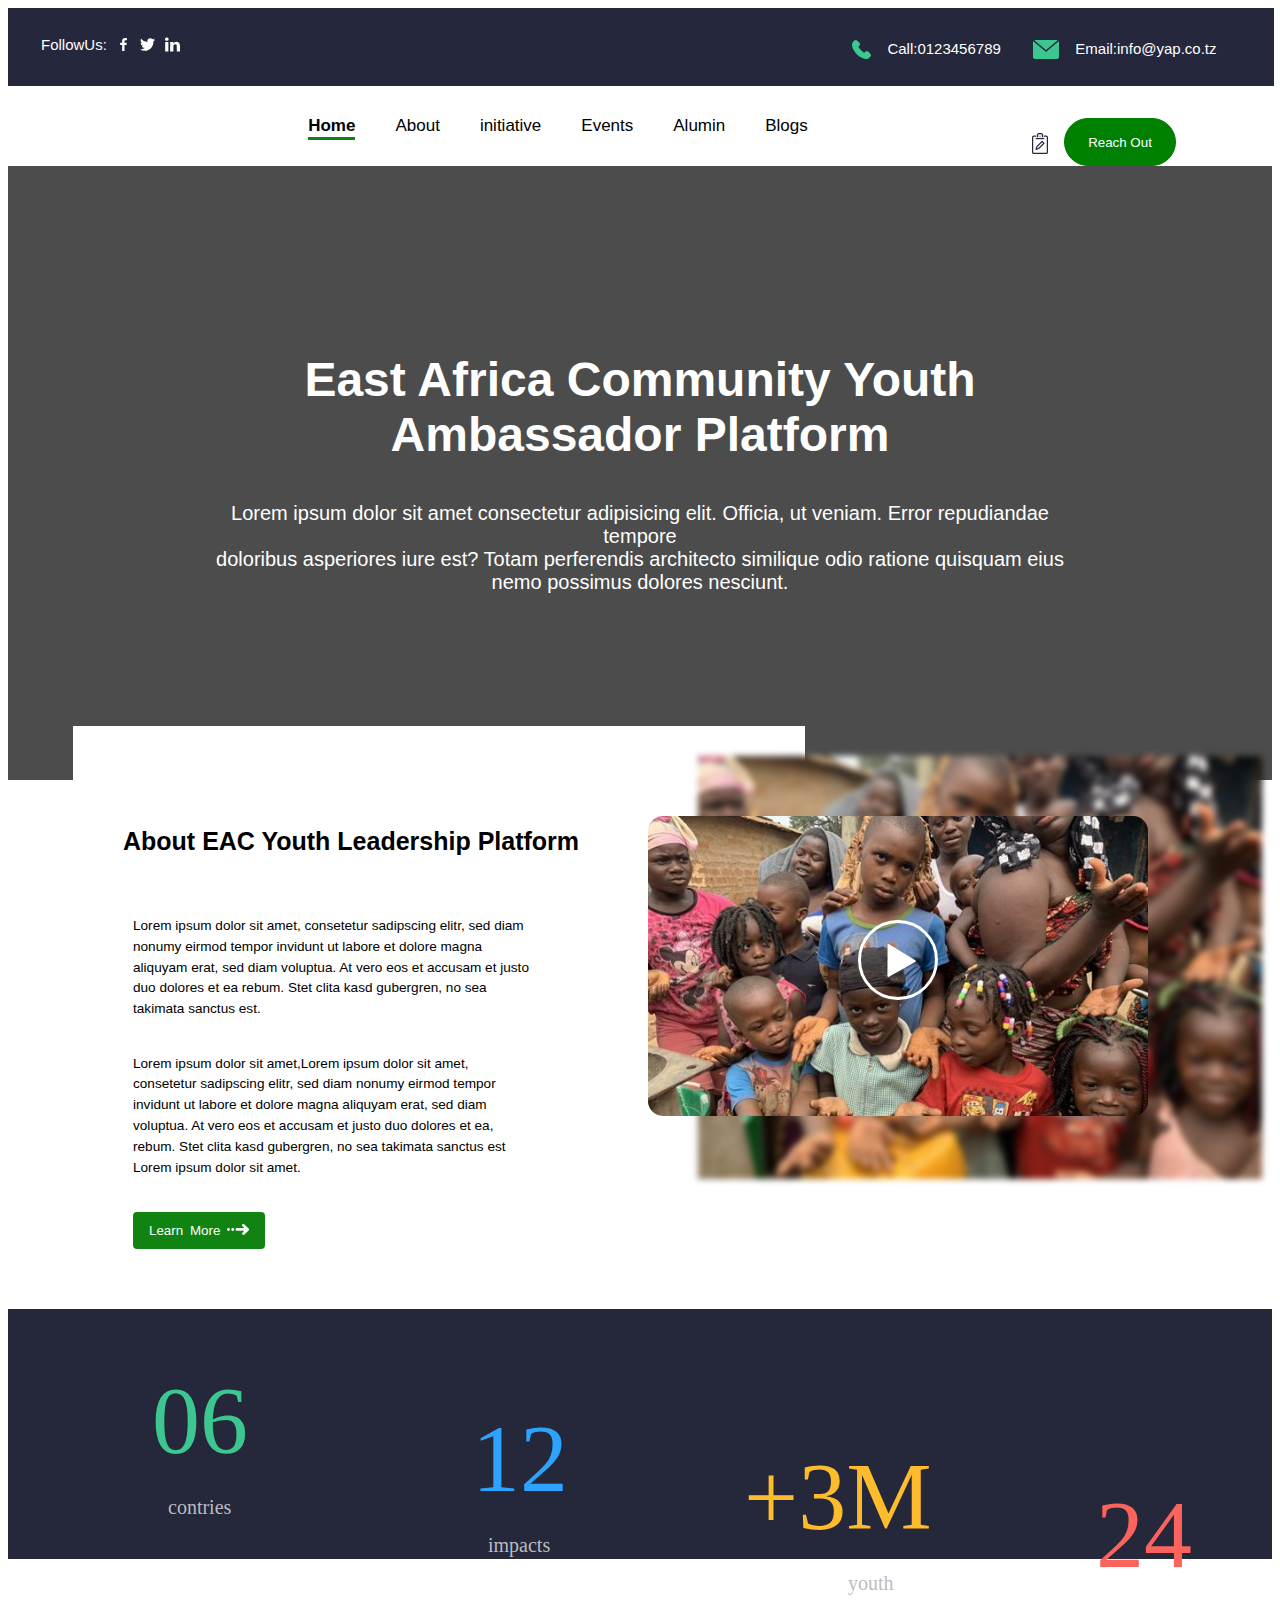
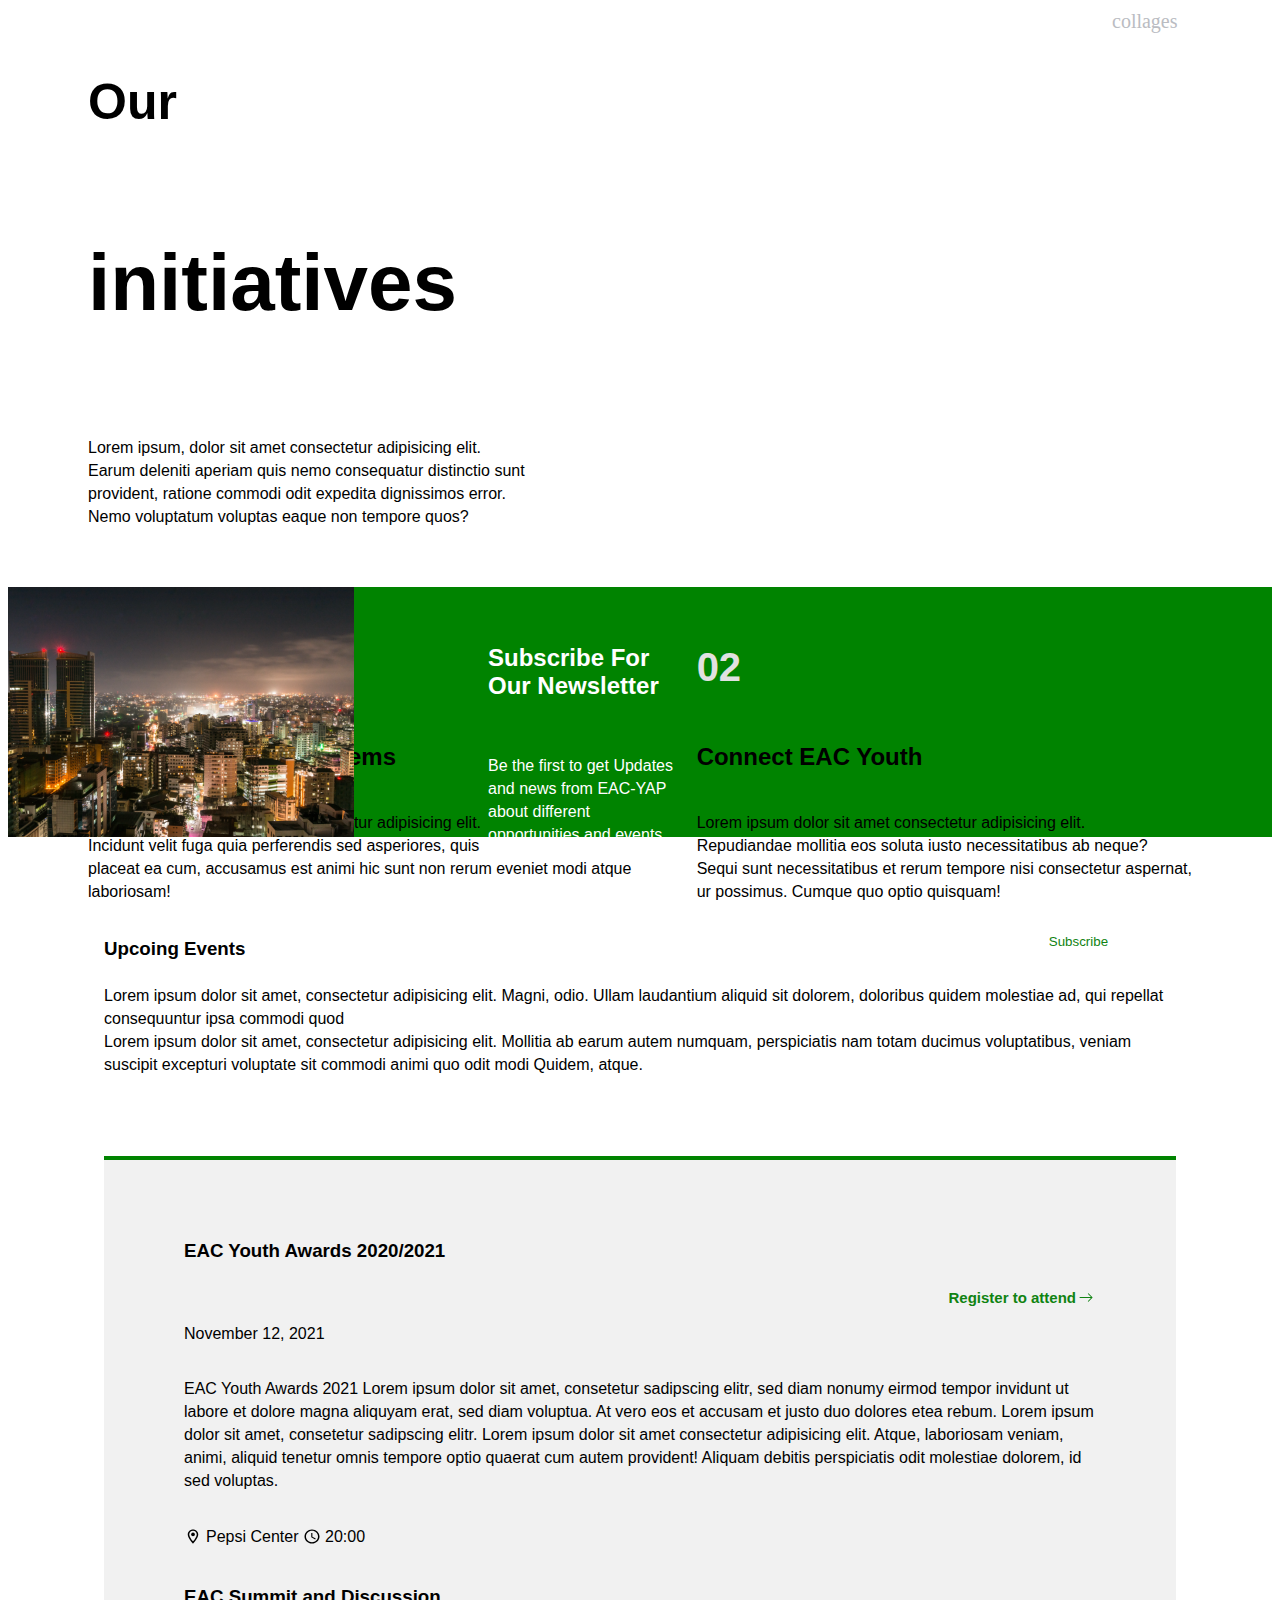
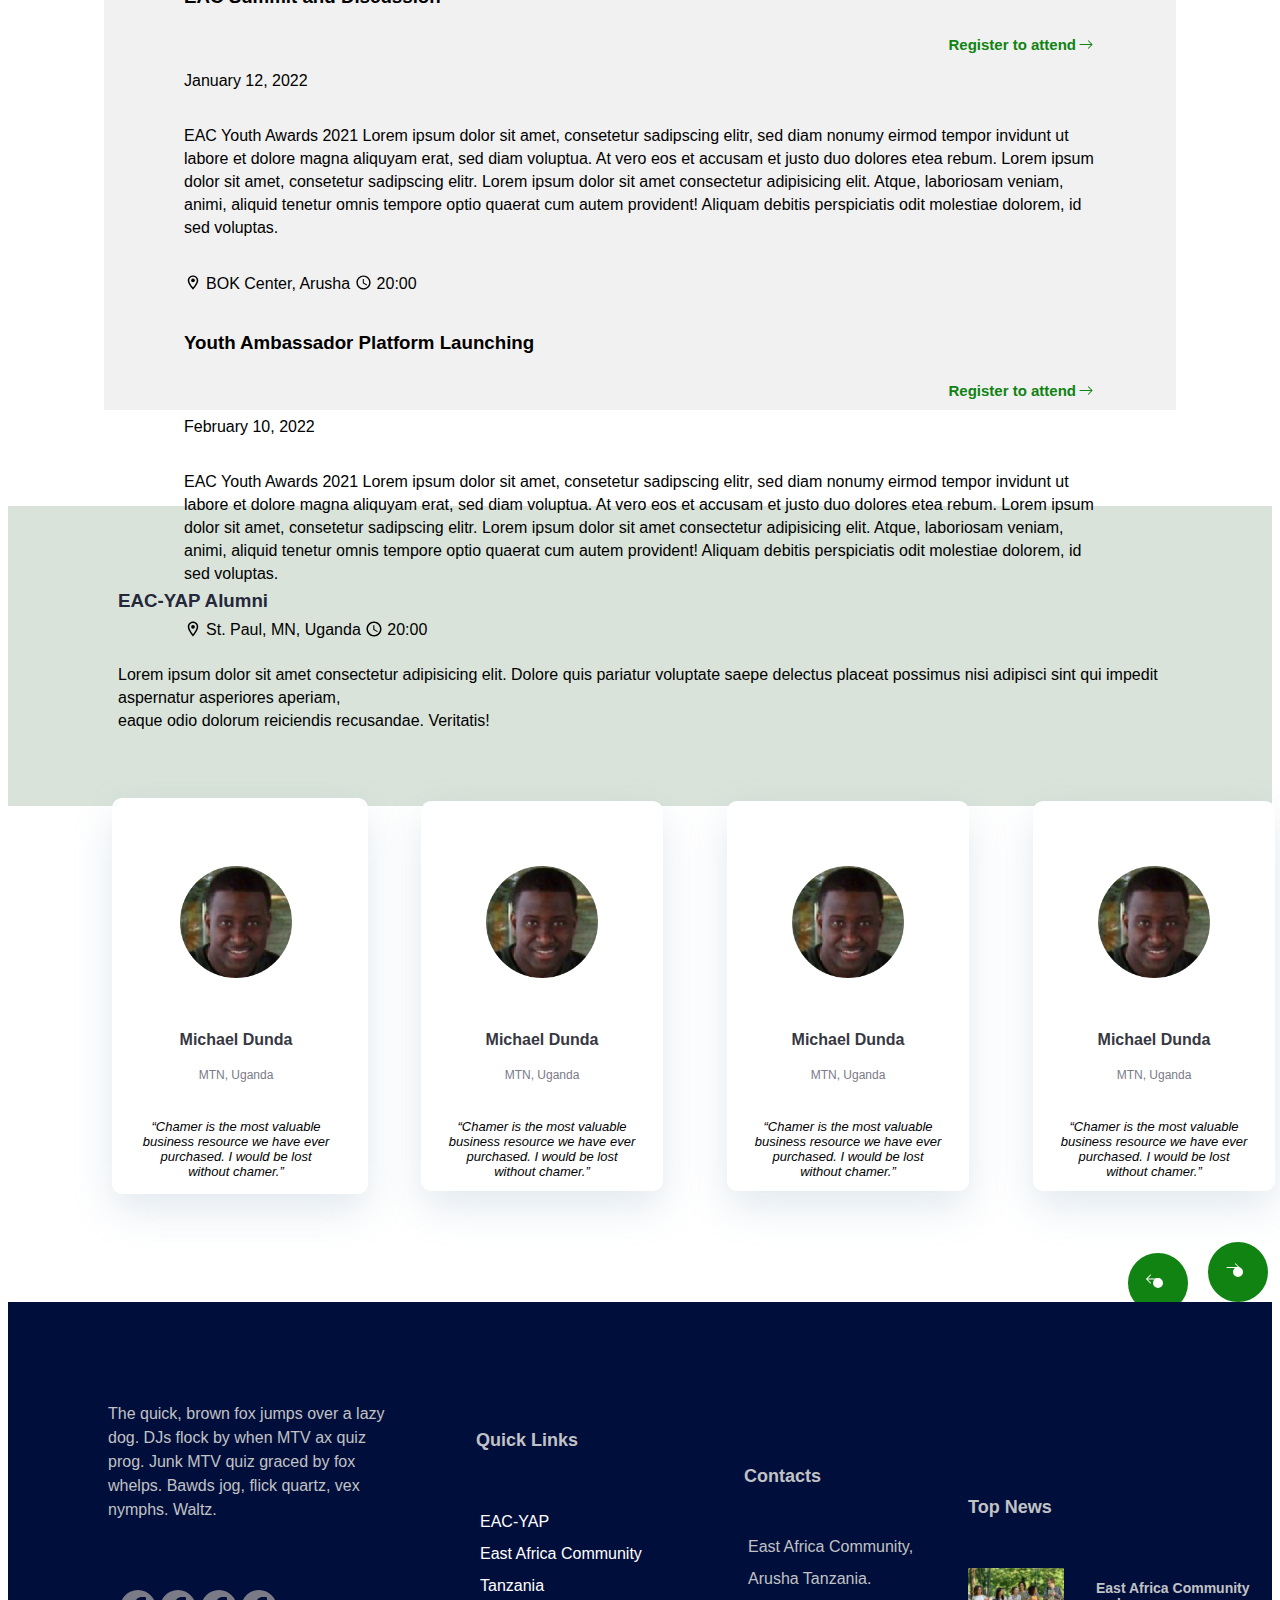
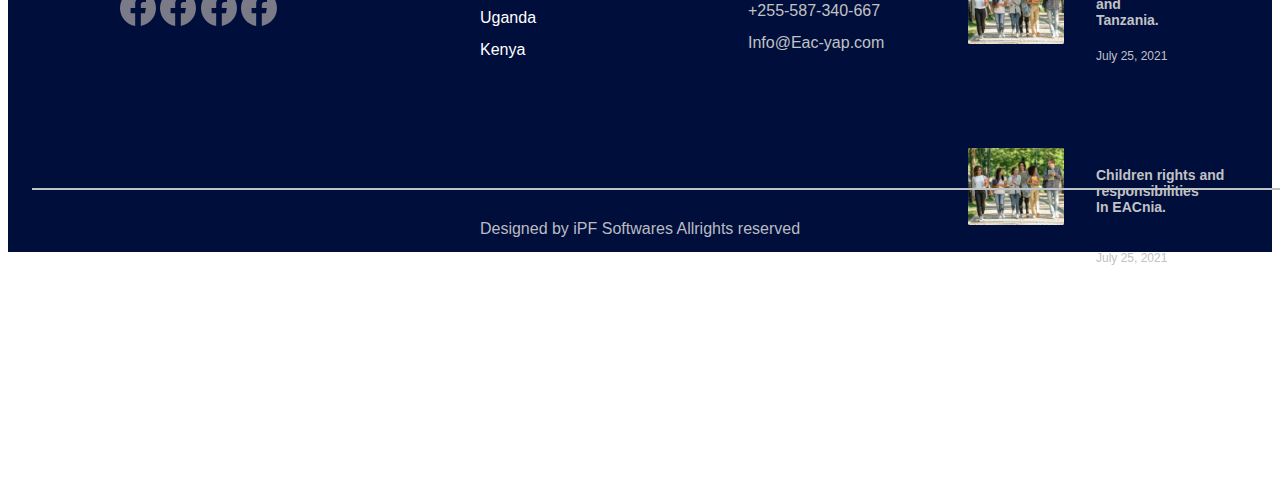
==== commit 5a2784c7: "checkout changes" ====
--- a/index.html
+++ b/index.html
@@ -4,7 +4,7 @@
     <meta charset="UTF-8">
     <meta http-equiv="X-UA-Compatible" content="IE=edge">
     <meta name="viewport" content="width=device-width, initial-scale=1.0">
-    <link rel="icon" href="logo.png">
+    <link rel="icon" href="eacyaplogo.svg">
     <link href="reset.css">
     <link href="utilities.css"> 
     <link rel="stylesheet" href="index.css" type="text/css">
@@ -21,8 +21,8 @@
             </div>
         </div>
     </nav>
-    <nav id="navbar">
-        <div class="nav-logo"><a href="#logo"><img src="logo.png" class="hiddenlogo"></a></div>
+    <!-- <nav id="navbar">
+        <div class="nav-logo"><a href="#logo"><img src="eacyaplogo.svg" class="hiddenlogo"></a></div>
         <ul class="hiddenmenu">
             <li id="lis" class="active100"><a href="#home">Home</a></li>
             <li id="lis"><a href="#about">About</a></li>
@@ -31,9 +31,9 @@
             <li id="lis"><a href="#aumin">Alumin</a></li>
             <li id="lis"><a href="#blogs">Blogs</a></li>
         </ul>
-    </nav>
+    </nav> -->
     <nav class="topnav">
-            <a href="#logo"><img src="logo.png" class="logo"></a>
+            <a href="#logo"><img src="eacyaplogo.svg" class="logo"></a>
             <ul class="menu">
                 <li id="li" class="active"><a href="#home">Home</a></li>
                 <li id="li"><a href="#about">About</a></li>
@@ -257,7 +257,7 @@
         <p>Designed by iPF Softwares Allrights reserved</p>
     </div>
 </footer>
-<script>
+<!-- <script>
     // When the user scrolls down 20px from the top of the document, slide down the navbar
     window.onscroll = function() {scrollFunction()};
     
@@ -268,6 +268,6 @@
         document.getElementById("navbar").style.top = "-100px";
       }
     }
-    </script>
+    </script> -->
 </body>
 </html>--- a/index.css
+++ b/index.css
@@ -1,8 +1,8 @@
-*{
+/* *{
     margin: 0;
     padding: 0;
     box-sizing: border-box;
-}
+} */
 nav.top{
     color: #fefeff;
     width: 100%;
@@ -150,8 +150,8 @@
 }
 .logo
 {
-    position: absolute;
-    width: 150px;
+    position: relative;
+    width: 0rem;
     float: left;
     padding-left: 60px;
     padding-bottom: 3rem   
@@ -814,8 +814,8 @@
     padding-right: 1.5rem;
 }
   .hiddenlogo{
-    position:static;
-    width: 150px;
+    position:relative;
+    width: 0rem;
     float: left;
     padding-left: 60px;
     padding-bottom: 3rem 
